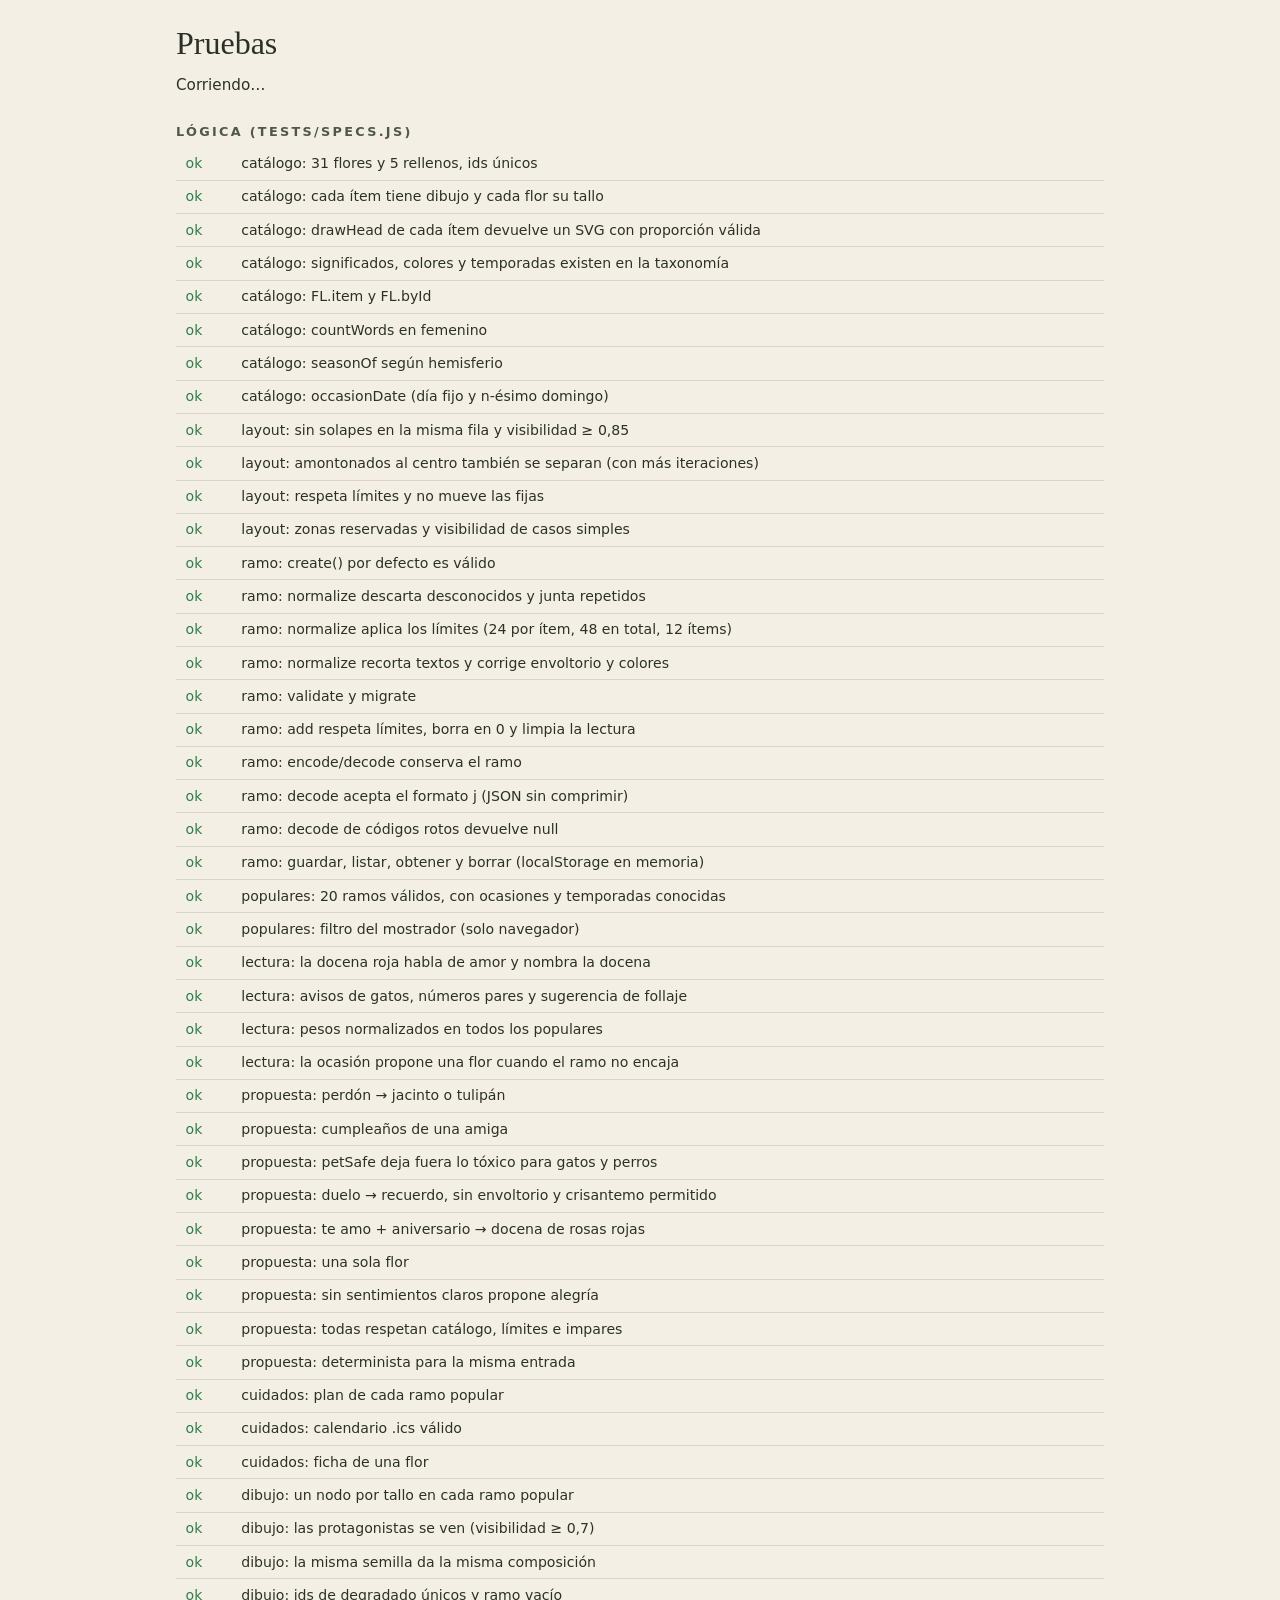
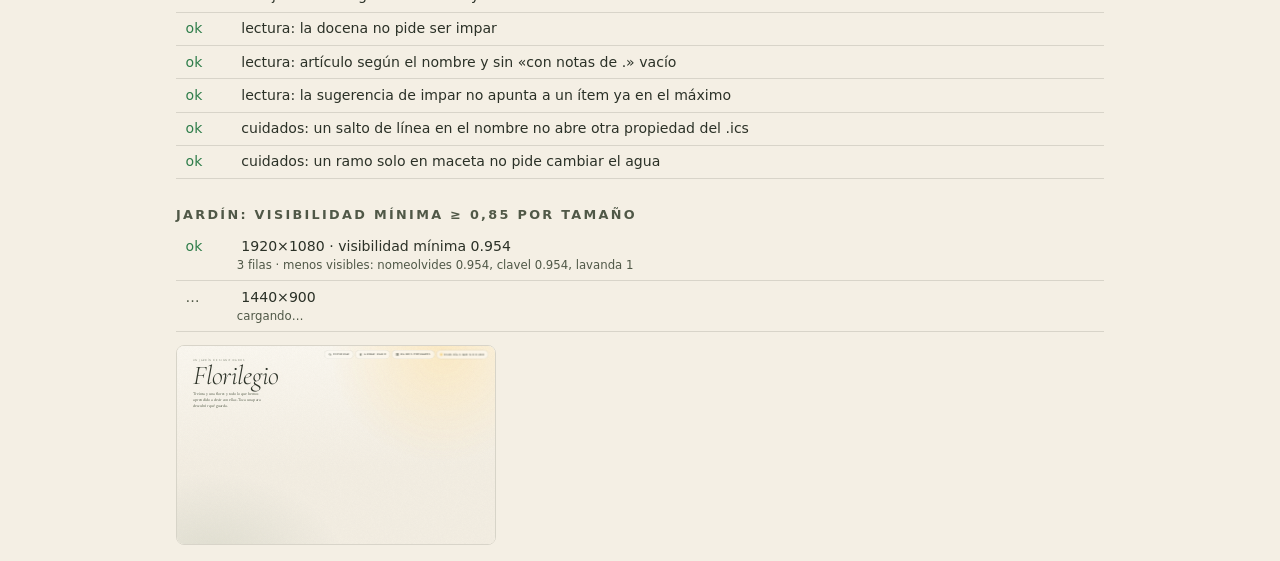
==== tests/index.html @ d5902f06 "Add custom bouquets, overlap-free garden, care guides and AI agent - Move flower data to data/*.json" ====
<!doctype html>
<html lang="es">
<head>
<meta charset="utf-8">
<meta name="viewport" content="width=device-width, initial-scale=1">
<title>Florilegio · pruebas</title>
<link rel="stylesheet" href="../css/styles.css">
<style>
  body { padding: 16px; font-family: var(--f-ui); max-width: 60rem; margin: 0 auto; }
  h1 { font-family: var(--f-display, inherit); font-weight: 500; margin: 0.2rem 0 0.4rem; }
  h2 { font-size: 0.8rem; letter-spacing: 0.18em; text-transform: uppercase; color: var(--ink-2); margin: 1.6rem 0 0.4rem; }
  .sum { margin: 0; font-size: 0.95rem; }
  .sum.ok { color: #2f7d4a; } .sum.fail { color: #c0392b; }
  ol { list-style: none; padding: 0; margin: 0; font-size: 0.88rem; }
  li { padding: 0.35rem 0.6rem; border-bottom: 1px solid var(--line); overflow-wrap: anywhere; }
  li b { display: inline-block; min-width: 3.2rem; font-weight: 500; }
  li.ok b { color: #2f7d4a; } li.fail b { color: #c0392b; } li.skip b, li.run b { color: var(--ink-2); }
  li.fail { background: rgba(192, 57, 43, 0.07); }
  li small { display: block; margin-left: 3.2rem; color: var(--ink-2); white-space: pre-wrap; }
  #stage { margin-top: 0.8rem; overflow: hidden; border: 1px solid var(--line); border-radius: 8px; }
  #stage:empty { display: none; }
  #stage iframe { border: 0; transform-origin: 0 0; background: var(--paper); }
</style>
</head>
<body>
<h1>Pruebas</h1>
<p class="sum" id="sum">Corriendo…</p>

<h2>Lógica (tests/specs.js)</h2>
<ol id="specs"></ol>

<h2>Jardín: visibilidad mínima ≥ 0,85 por tamaño</h2>
<ol id="garden"></ol>
<div id="stage"></div>

<script src="../js/core.js"></script>
<script src="../js/gen/data.js"></script>
<script src="../js/catalog.js"></script>
<script src="../js/art-a.js"></script>
<script src="../js/art-b.js"></script>
<script src="../js/art-c.js"></script>
<script src="../js/art-stems.js"></script>
<script src="../js/layout.js"></script>
<script src="../js/bouquet-model.js"></script>
<script src="../js/bouquet-art.js"></script>
<script src="../js/meaning.js"></script>
<script src="../js/care.js"></script>
<!-- Solo para la prueba del filtro del mostrador (en Node se omite); no toca el DOM al cargar. -->
<script src="../js/showcase.js"></script>
<script src="specs.js"></script>
<script>
(function () {
  'use strict';
  const $ = (id) => document.getElementById(id);
  const esc = (s) => String(s).replace(/[&<>"']/g, (c) => ({ '&': '&amp;', '<': '&lt;', '>': '&gt;', '"': '&quot;', "'": '&#39;' })[c]);
  const LABEL = { ok: 'ok', fail: 'FAIL', skip: 'skip', run: '…' };
  const row = (list, status, name, note) => {
    const li = document.createElement('li');
    li.className = status;
    li.innerHTML = '<b>' + LABEL[status] + '</b> ' + esc(name) + (note ? '<small>' + esc(note) + '</small>' : '');
    list.appendChild(li);
    return li;
  };
  const wait = (ms) => new Promise((res) => setTimeout(res, ms));
  const SIZES = [[1920, 1080], [1440, 900], [1280, 720], [1024, 768], [768, 1024], [375, 812]];

  // Carga el sitio en un iframe del mismo origen con ese tamaño y lee el informe del jardín.
  async function gardenAt(w, h) {
    const stage = $('stage'), k = Math.min(1, 320 / w);
    stage.style.width = Math.round(w * k) + 'px';
    stage.style.height = Math.round(h * k) + 'px';
    const fr = document.createElement('iframe');
    fr.width = w; fr.height = h;
    fr.style.transform = 'scale(' + k + ')';
    fr.title = 'Jardín a ' + w + '×' + h;
    const loaded = new Promise((res) => fr.addEventListener('load', res, { once: true }));
    fr.src = '../index.html';
    stage.appendChild(fr);
    try {
      await Promise.race([loaded, wait(15000)]);
      let rep = null;
      for (let t = 0; t < 150 && !rep; t++) {
        try { rep = fr.contentWindow.FL && fr.contentWindow.FL.garden && fr.contentWindow.FL.garden.report; } catch (e) { throw new Error('sin acceso al iframe (¿abierto desde file://? usa tools/serve.py)'); }
        if (!rep) await wait(100);
      }
      if (!rep) throw new Error('el jardín no publicó FL.garden.report');
      await wait(600); // por si un cambio de tamaño rehace el jardín
      rep = fr.contentWindow.FL.garden.report;
      return { minVis: rep.minVis, bands: rep.bands, tall: rep.tall, worst: rep.vis.slice().sort((a, b) => a.v - b.v).slice(0, 3) };
    } finally {
      fr.remove();
    }
  }

  (async () => {
    const specs = $('specs');
    const out = await window.FLTest.run((r) => row(specs, r.status, r.name, r.status === 'ok' ? '' : r.message));
    let gOk = 0, gFail = 0;
    const garden = $('garden');
    for (const [w, h] of SIZES) {
      const name = w + '×' + h;
      const li = row(garden, 'run', name, 'cargando…');
      try {
        const g = await gardenAt(w, h);
        const pass = g.minVis >= 0.85;
        pass ? gOk++ : gFail++;
        li.remove();
        row(garden, pass ? 'ok' : 'fail', name + ' · visibilidad mínima ' + g.minVis.toFixed(3),
          g.bands + ' filas' + (g.tall ? ' · modo alto' : '') + ' · menos visibles: ' + g.worst.map((x) => x.id + ' ' + x.v).join(', '));
      } catch (e) {
        gFail++;
        li.remove();
        row(garden, 'fail', name, e.message);
      }
    }
    const failed = out.failed + gFail;
    const sum = $('sum');
    sum.className = 'sum ' + (failed ? 'fail' : 'ok');
    sum.textContent = (out.passed + gOk) + ' ok, ' + failed + ' fallidas, ' + out.skipped + ' omitidas' +
      ' (lógica: ' + out.passed + '/' + (out.passed + out.failed) + ' · jardín: ' + gOk + '/' + SIZES.length + ')';
    document.title = (failed ? '✗ ' : '✓ ') + 'Florilegio · pruebas';
    window.FLTestDone = { specs: out, garden: { passed: gOk, failed: gFail } };
  })();
})();
</script>
</body>
</html>
---- css/styles.css ----
/* Florilegio — estilos */

:root {
  --paper: #f4efe4;
  --paper-2: #fbf8f1;
  --ink: #2b3127;
  --ink-2: #505847;
  --ink-3: #7f8573;
  --sage: #7f9474;
  --moss: #4d6647;
  --line: rgba(43, 49, 39, 0.14);
  --sun: rgba(255, 226, 164, 0.62);
  --mist: rgba(244, 239, 228, 0.32);
  --grass: #8fa27f;
  --ground: rgba(127, 148, 116, 0.24);
  --ground-2: rgba(77, 102, 71, 0.12);
  --card: rgba(251, 248, 241, 0.9);
  --card-line: rgba(43, 49, 39, 0.1);
  --scrim: rgba(244, 239, 228, 0.62);
  --pill: rgba(251, 248, 241, 0.72);
  --dusk: rgba(30, 36, 62, 0.86);
  --days-a: #fff7df;
  --days-b: #f1d9a0;
  --days-ink: #4a3a1c;
  --days-ink-2: #86704a;
  --hue: #a3182b;
  --lit-o: 0.4;
  --f-display: "Cormorant", "Cormorant Garamond", "Iowan Old Style", "Palatino Linotype", Georgia, serif;
  --f-body: "Newsreader", "Iowan Old Style", "Palatino Linotype", Georgia, serif;
  --f-ui: "Jost", "Avenir Next", "Segoe UI", system-ui, sans-serif;
  --ease-bloom: cubic-bezier(0.22, 0.75, 0.25, 1);
  color-scheme: light;
}

@media (prefers-color-scheme: dark) {
  :root:not([data-theme="light"]) {
    --paper: #10160f;
    --paper-2: #172017;
    --ink: #ece7d8;
    --ink-2: #c3c4b2;
    --ink-3: #8f9582;
    --sage: #93ab88;
    --moss: #b9cdab;
    --line: rgba(236, 231, 216, 0.14);
    --sun: rgba(176, 196, 230, 0.16);
    --mist: rgba(16, 22, 15, 0.55);
    --grass: #41573a;
    --ground: rgba(110, 140, 100, 0.16);
    --ground-2: rgba(60, 84, 55, 0.3);
    --card: rgba(23, 32, 23, 0.9);
    --card-line: rgba(236, 231, 216, 0.1);
    --scrim: rgba(12, 17, 12, 0.62);
    --pill: rgba(23, 32, 23, 0.72);
    --dusk: rgba(10, 12, 28, 0.88);
    --days-a: #3a2d14;
    --days-b: #140f07;
    --days-ink: #f6e8c4;
    --days-ink-2: #cdb582;
    --lit-o: 0;
    color-scheme: dark;
  }
}
:root[data-theme="dark"] {
  --paper: #10160f;
  --paper-2: #172017;
  --ink: #ece7d8;
  --ink-2: #c3c4b2;
  --ink-3: #8f9582;
  --sage: #93ab88;
  --moss: #b9cdab;
  --line: rgba(236, 231, 216, 0.14);
  --sun: rgba(176, 196, 230, 0.16);
  --mist: rgba(16, 22, 15, 0.55);
  --grass: #41573a;
  --ground: rgba(110, 140, 100, 0.16);
  --ground-2: rgba(60, 84, 55, 0.3);
  --card: rgba(23, 32, 23, 0.9);
  --card-line: rgba(236, 231, 216, 0.1);
  --scrim: rgba(12, 17, 12, 0.62);
  --pill: rgba(23, 32, 23, 0.72);
  --dusk: rgba(10, 12, 28, 0.88);
  --days-a: #3a2d14;
  --days-b: #140f07;
  --days-ink: #f6e8c4;
  --days-ink-2: #cdb582;
  --lit-o: 0;
  color-scheme: dark;
}

*, *::before, *::after { box-sizing: border-box; }
[hidden] { display: none !important; }
html { -webkit-text-size-adjust: 100%; }
body {
  margin: 0;
  background: var(--paper);
  color: var(--ink);
  font-family: var(--f-body);
  font-size: 16px;
  line-height: 1.5;
  overflow-x: hidden;
}
body.focus-open, body.days-open { overflow: hidden; }
button { font: inherit; color: inherit; }
button:focus-visible, a:focus-visible, input:focus-visible { outline: 2px solid var(--moss); outline-offset: 3px; }
.sr { position: absolute; width: 1px; height: 1px; overflow: hidden; clip: rect(0 0 0 0); white-space: nowrap; }

/* ---------- Cielo, luz y papel ---------- */
.sky {
  position: fixed; inset: 0; z-index: 0; pointer-events: none; overflow: hidden;
  background:
    radial-gradient(60vmax 40vmax at 10% 108%, var(--ground-2), transparent 70%),
    linear-gradient(180deg, var(--paper-2), var(--paper) 60%);
}
.sky::after {
  content: ""; position: absolute; width: 78vmax; height: 78vmax; right: -22vmax; top: -38vmax;
  background: radial-gradient(circle, var(--sun), transparent 64%);
  animation: sunshift 42s ease-in-out infinite alternate;
}
@keyframes sunshift {
  from { transform: translate(0, 0) scale(1); opacity: 0.9; }
  to { transform: translate(-7vmax, 5vmax) scale(1.1); opacity: 1; }
}
.ambient { position: fixed; inset: 0; z-index: 55; width: 100%; height: 100%; pointer-events: none; }
body.focus-open .ambient, body.days-open .ambient { visibility: hidden; }
.grain {
  position: fixed; inset: 0; z-index: 62; pointer-events: none; opacity: 0.07;
  background-image: url("data:image/svg+xml;utf8,<svg xmlns='http://www.w3.org/2000/svg' width='240' height='240'><filter id='n'><feTurbulence type='fractalNoise' baseFrequency='.8' numOctaves='3' stitchTiles='stitch'/><feColorMatrix values='0 0 0 0 .35 0 0 0 0 .32 0 0 0 0 .24 0 0 0 .9 0'/></filter><rect width='100%' height='100%' filter='url(%23n)'/></svg>");
}

/* ---------- Cabecera y navegación ---------- */
.brand {
  position: absolute; z-index: 60; pointer-events: none;
  top: calc(env(safe-area-inset-top, 0px) + clamp(22px, 6vh, 64px));
  left: clamp(16px, 5vw, 72px);
  max-width: min(32rem, calc(100% - 32px));
}
.brand-eyebrow {
  margin: 0 0 0.7rem; font-family: var(--f-ui); font-size: 0.72rem; letter-spacing: 0.28em;
  text-transform: uppercase; color: var(--ink-3);
}
.brand-title {
  margin: 0; font-family: var(--f-display); font-weight: 300; font-style: italic;
  font-size: clamp(3.6rem, 8.6vw, 7.6rem); line-height: 0.84; letter-spacing: -0.015em; color: var(--ink);
  text-shadow: 0 0 30px var(--paper);
}
.brand-sub {
  margin: 1.1rem 0 0; max-width: 31ch; font-size: clamp(1rem, 1.25vw, 1.12rem); line-height: 1.5;
  color: var(--ink-2); text-wrap: pretty; text-shadow: 0 0 18px var(--paper), 0 0 6px var(--paper);
}
.topnav {
  position: fixed; z-index: 70; display: flex; gap: 0.5rem;
  top: calc(env(safe-area-inset-top, 0px) + 18px); right: clamp(16px, 3vw, 40px);
}
.navbtn {
  display: inline-flex; align-items: center; gap: 0.55rem; cursor: pointer;
  font-family: var(--f-ui); font-size: 0.74rem; letter-spacing: 0.16em; text-transform: uppercase; color: var(--ink);
  background: var(--pill); border: 1px solid var(--line); border-radius: 999px; padding: 0.64rem 1.05rem;
  -webkit-backdrop-filter: blur(12px); backdrop-filter: blur(12px);
  transition: border-color 0.3s, background-color 0.3s;
}
.navbtn:hover { border-color: var(--sage); }
.navbtn svg { width: 15px; height: 15px; fill: none; stroke: currentColor; stroke-width: 1.4; stroke-linecap: round; }
.days-dot {
  width: 8px; height: 8px; border-radius: 50%;
  background: radial-gradient(circle, #ffeab0, #e7ad2f);
  box-shadow: 0 0 10px 2px rgba(240, 190, 70, 0.55);
  animation: dotglow 3.6s ease-in-out infinite;
}
@keyframes dotglow { 50% { box-shadow: 0 0 16px 5px rgba(240, 190, 70, 0.35); } }

.iconbtn {
  display: inline-grid; place-items: center; width: 42px; height: 42px; cursor: pointer;
  background: var(--pill); border: 1px solid var(--line); border-radius: 50%; color: var(--ink);
  -webkit-backdrop-filter: blur(12px); backdrop-filter: blur(12px); transition: border-color 0.3s;
}
.iconbtn:hover { border-color: var(--sage); }
.iconbtn svg { width: 16px; height: 16px; fill: none; stroke: currentColor; stroke-width: 1.5; stroke-linecap: round; stroke-linejoin: round; }

/* ---------- Jardín ---------- */
.garden { position: relative; z-index: 1; min-height: 100vh; overflow: hidden; }
.ground { position: absolute; inset: 0; width: 100%; height: 100%; }
.bandfront { position: absolute; left: 0; right: 0; pointer-events: none; }
.bandfront svg { display: block; width: 100%; height: 100%; }
.bandfront::after {
  content: ""; position: absolute; left: 0; right: 0; bottom: -6px; height: 44px;
  background: linear-gradient(to top, var(--mist), transparent);
  -webkit-mask-image: linear-gradient(90deg, transparent, #000 12%, #000 40%, rgba(0,0,0,.4) 55%, #000 70%, #000 88%, transparent);
  mask-image: linear-gradient(90deg, transparent, #000 12%, #000 40%, rgba(0,0,0,.4) 55%, #000 70%, #000 88%, transparent);
}
.plant { position: absolute; transform-origin: 50% 100%; pointer-events: none; transition: opacity 0.9s ease, filter 0.9s ease; }
.plant.far { opacity: 0.86; }
.plant.dim { opacity: 0.2; filter: grayscale(0.6); }
.plant .sway {
  position: absolute; inset: 0; transform-origin: 50% 100%;
  animation: sway var(--dur) ease-in-out var(--sd) infinite alternate;
}
@keyframes sway { from { rotate: calc(var(--amp) * -1); } to { rotate: var(--amp); } }
.plant .stem {
  position: absolute; inset: 0; width: 100%; height: 100%; overflow: visible; transform-origin: 50% 100%;
  animation: stemgrow 1.9s cubic-bezier(0.25, 0.7, 0.25, 1) var(--gd) both;
}
@keyframes stemgrow { from { transform: scaleY(0); opacity: 0; } 25% { opacity: 1; } to { transform: none; opacity: 1; } }
.plant:not(.seen) .stem, .plant:not(.seen) .bloom { animation-play-state: paused; }
.plant .ripple { transform-box: fill-box; transform-origin: center; animation: ripple 5s ease-out infinite; animation-delay: calc(var(--i) * -1.6s); }
@keyframes ripple { from { transform: scale(0.4); opacity: 0.6; } to { transform: scale(1.5); opacity: 0; } }

.head {
  position: absolute; padding: 0; border: 0; background: none; cursor: pointer; pointer-events: auto; border-radius: 50%;
  transform-origin: var(--ax) var(--ay);
  animation: nod var(--nd) ease-in-out infinite alternate;
  transition: scale 0.9s cubic-bezier(0.2, 0.8, 0.2, 1);
  -webkit-tap-highlight-color: transparent;
}
@keyframes nod { from { rotate: -2.2deg; } to { rotate: 2.2deg; } }
.head:hover, .head:focus-visible { scale: 1.07; }
/* La flor que miras pasa al frente y se ve entera. */
.plant:has(.head:hover), .plant:has(.head:focus-visible) { z-index: 58 !important; }
.head:focus-visible { outline: none; }
.head:focus-visible .bloom::after {
  content: ""; position: absolute; inset: -6%; border-radius: 50%; border: 1.5px dashed var(--moss);
}
.head .bloom {
  position: relative; display: block; width: 100%; height: 100%; transform-origin: var(--ax) var(--ay);
  animation: bloomin 1.6s cubic-bezier(0.25, 0.8, 0.3, 1.1) calc(var(--gd) + 1.1s) both;
}
@keyframes bloomin { from { transform: scale(0.1) rotate(-40deg); opacity: 0; } to { transform: none; opacity: 1; } }
.head .turn { display: block; width: 100%; height: 100%; transform-origin: var(--ax) var(--ay); transition: opacity 0.3s; }
.plant.away .turn { opacity: 0; }
.tag {
  position: absolute; left: 50%; bottom: calc(100% + 2px); translate: -50% 6px; opacity: 0; pointer-events: none;
  white-space: nowrap; font-family: var(--f-display); font-style: italic; font-weight: 500; font-size: 1.2rem; color: var(--ink);
  text-shadow: 0 0 12px var(--paper), 0 0 5px var(--paper), 0 0 2px var(--paper);
  transition: opacity 0.5s, translate 0.5s;
}
.head:hover .tag, .head:focus-visible .tag, .plant.match .tag { opacity: 1; translate: -50% 0; }

/* ---------- Dibujo: comportamiento común ---------- */
.fh { display: block; width: 100%; height: 100%; overflow: visible; }
.fh .lit { opacity: var(--lit-o); }
.fh .pt, .fh .core, .fh .stm, .fh .lip, .fh .hf, .fh .jf, .fh .jb, .fh .mf, .fh .mfmain,
.fh .cb, .fh .hc, .fh .tilt, .fh .spk, .fh .tin, .fh .pod, .fh .aroma circle, .fh .af, .fh .ff {
  transform-origin: 0 0;
}
.fh .pt {
  transition: transform 2.4s var(--ease-bloom);
  transition-delay: calc(var(--i, 0) * 60ms + var(--rd, 0ms));
}
.fh.quick .pt, .fh.quick .core, .fh.quick .stm, .fh.quick .lip, .fh.quick .hf, .fh.quick .jf, .fh.quick .mf, .fh.quick .cb, .fh.quick .hc, .fh.quick .tin {
  transition-duration: 0.55s !important; transition-delay: 0s !important; animation: none !important;
}

/* Rosa: los anillos se abren de afuera hacia adentro */
.sp-rose .sepb { transform: scale(0.96); }
.sp-rose .r1 { transform: scale(0.93); }
.sp-rose .r2 { transform: scale(0.88) rotate(5deg); }
.sp-rose .r3 { transform: scale(0.84) rotate(-6deg); }
.sp-rose .r4 { transform: scale(0.8) rotate(7deg); }
.sp-rose .r5 { transform: scale(0.76) rotate(-4deg); }
.sp-rose .r6 { transform: scale(0.74) rotate(5deg); }
.sp-rose .r7 { transform: scale(0.72); }
.sp-rose .core { transform: scale(0.9); transition: transform 3.4s var(--ease-bloom); }
.sp-rose .r2-ring { --rd: 180ms; } .sp-rose .r3-ring { --rd: 380ms; } .sp-rose .r4-ring { --rd: 560ms; }
.sp-rose .r5-ring { --rd: 720ms; } .sp-rose .r6-ring { --rd: 860ms; } .sp-rose .r7-ring { --rd: 980ms; }
.sp-rose.open .sepb { transform: scale(1.02); }
.sp-rose.open .r1 { transform: scale(1.05) rotate(-3deg); }
.sp-rose.open .r2 { transform: scale(1.04) rotate(-2deg); }
.sp-rose.open .r3 { transform: scale(1.02) rotate(2deg); }
.sp-rose.open .r4 { transform: scale(1) rotate(-2deg); }
.sp-rose.open .r5 { transform: scale(0.97); }
.sp-rose.open .r6 { transform: scale(0.95); }
.sp-rose.open .r7 { transform: scale(0.93); }
.sp-rose.open .core { transform: scale(1) rotate(-30deg); }
.sp-rose .sepf { transform: scale(1.25) rotate(14deg); opacity: 0; transition: transform 3.2s var(--ease-bloom), opacity 2.6s ease; }
.sp-rose.closed .sepb { transform: scale(0.6); }
.sp-rose.closed .r1 { transform: scale(0.5, 0.54) rotate(14deg); }
.sp-rose.closed .r2 { transform: scale(0.48) rotate(-12deg); }
.sp-rose.closed .r3 { transform: scale(0.47) rotate(10deg); }
.sp-rose.closed .r4 { transform: scale(0.47) rotate(-8deg); }
.sp-rose.closed .r5 { transform: scale(0.48); }
.sp-rose.closed .r6 { transform: scale(0.5); }
.sp-rose.closed .r7 { transform: scale(0.54); }
.sp-rose.closed .core { transform: scale(0.7); }
.sp-rose.closed .sepf { transform: scale(0.66); opacity: 0.92; }
/* Versión lenta para «Esos días que no hubo» */
.sp-rose.slow .pt { transition-duration: 5.4s; }
.sp-rose.slow .sepb { transition-delay: 0.2s; }
.sp-rose.slow .r1-ring { --rd: 0.5s; } .sp-rose.slow .r2-ring { --rd: 1.3s; } .sp-rose.slow .r3-ring { --rd: 2.1s; }
.sp-rose.slow .r4-ring { --rd: 2.8s; } .sp-rose.slow .r5-ring { --rd: 3.4s; } .sp-rose.slow .r6-ring { --rd: 3.9s; }
.sp-rose.slow .r7-ring { --rd: 4.3s; }
.sp-rose.slow .core { transition-duration: 7s; transition-delay: 1.4s; }
.sp-rose.slow .sepf { transition-duration: 3.4s, 2.4s; }

/* Tulipán: se inclina y luego se abre */
.sp-tulip .tilt { transform-origin: 0 27px; }
.sp-tulip .pt { transition-duration: 2.2s; }
.sp-tulip.open .tilt { animation: tuliptilt 2.6s ease-in-out both; }
@keyframes tuliptilt { 0% { transform: rotate(0); } 35% { transform: rotate(-10deg); } 70% { transform: rotate(3deg); } 100% { transform: rotate(0); } }
.sp-tulip.open .tl, .sp-tulip.open .tr, .sp-tulip.open .tb { transform: rotate(var(--o)); transition-delay: 1.9s; }
.sp-tulip.open .tc { transform: scale(1, 0.84); transition-delay: 1.9s; }
.sp-tulip .tin { opacity: 0; transition: opacity 1.4s ease 2.3s; }
.sp-tulip.open .tin { opacity: 1; }

/* Girasol: los rayos se despliegan; una ola recorre las espirales del disco */
.sp-sunflower .rf, .sp-sunflower .rb { transform: scale(0.94); }
.sp-sunflower.open .rf { transform: scale(1.04); transition-delay: calc(var(--i) * 45ms); }
.sp-sunflower.open .rb { transform: scale(1.07); transition-delay: calc(var(--i) * 45ms + 300ms); }
.sp-sunflower .fl { transform-box: fill-box; transform-origin: center; }
.sp-sunflower.open .fl { animation: floret 1.6s ease-in-out both; animation-delay: calc(var(--k) * 9ms + 0.5s); }
@keyframes floret { 0%, 100% { transform: scale(1); } 40% { transform: scale(1.7); opacity: 0.7; } }

/* Peonía: las capas se despliegan desde el centro */
.sp-peony .pt { transform: scale(var(--s0, 0.9)) rotate(var(--w, 0deg)); transition-duration: 2.8s; }
.sp-peony .q0-ring { --s0: 0.95; --rd: 1.5s; } .sp-peony .q1-ring { --s0: 0.92; --rd: 1.28s; }
.sp-peony .q2-ring { --s0: 0.9; --rd: 1.06s; } .sp-peony .q3-ring { --s0: 0.87; --rd: 0.84s; }
.sp-peony .q4-ring { --s0: 0.84; --rd: 0.62s; } .sp-peony .q5-ring { --s0: 0.8; --rd: 0.42s; }
.sp-peony .q6-ring { --s0: 0.76; --rd: 0.22s; } .sp-peony .q7-ring { --s0: 0.72; --rd: 0s; }
.sp-peony.open .pt { transform: scale(1.04) rotate(0deg); }
.sp-peony .core { transition: transform 2s ease 0.2s; transform: scale(0.8); }
.sp-peony.open .core { transform: scale(1.1); }

/* Lirio: los tépalos se estiran y asoman los estambres */
.sp-lily .pt { transform: scale(0.93); }
.sp-lily .li-ring { --rd: 300ms; }
.sp-lily.open .lo { transform: scale(1.04, 1.1); }
.sp-lily.open .li { transform: scale(1.03, 1.07); }
.sp-lily .stm { transform: scale(0.78); transition: transform 2.6s var(--ease-bloom) 1.1s; }
.sp-lily.open .stm { transform: scale(1.04); }

/* Orquídea: se recoge un instante y se abre despacio */
.sp-orchid .pt { transform: scale(0.95); }
.sp-orchid.open .pt { animation: orchid 4.6s cubic-bezier(0.3, 0.6, 0.2, 1) both; }
.sp-orchid.open .op { animation-delay: 0.45s; }
@keyframes orchid { 0% { transform: scale(0.95); } 24% { transform: rotate(var(--fold)) scale(0.7); } 100% { transform: scale(1.04); } }
.sp-orchid .lip { transition: transform 3s var(--ease-bloom) 2s; }
.sp-orchid.open .lip { transform: translateY(4px) scale(1.06); }

/* Margarita: me quiere, no me quiere */
.sp-daisy .pt { transform: scale(0.95); }
.sp-daisy.open .pt { transform: scale(1.03); transition-delay: calc(var(--i) * 55ms); }
.sp-daisy .pt.plucked { animation: pluck 1.9s cubic-bezier(0.3, 0.1, 0.5, 1) forwards; }
@keyframes pluck {
  0% { transform: scale(1.03); }
  18% { transform: translate(0, -7px) scale(1.06); }
  100% { transform: translate(var(--fx), var(--fy)) rotate(var(--fr)) scale(0.9); opacity: 0; }
}

/* Lavanda: cada espiga con su propio viento */
.sp-lavender .spk { animation: spk var(--sd) ease-in-out infinite alternate; animation-delay: calc(var(--i) * -0.7s); }
@keyframes spk { from { transform: rotate(calc(var(--sa) * -1)); } to { transform: rotate(var(--sa)); } }
.sp-lavender.open .spk { --sa: 4deg; }
.sp-lavender.gust .spk { --sa: 8deg; animation-duration: 1.1s; }

/* Hortensia: el color cambia con el suelo */
.sp-hydrangea .hb { opacity: var(--b0); transition: opacity 1.8s ease; transition-delay: calc(var(--k) * 16ms); }
.sp-hydrangea.acid .hb { opacity: 1; }
.sp-hydrangea.alk .hb { opacity: 0; }
.sp-hydrangea .hf { transform: scale(0.94); transition: transform 1.6s cubic-bezier(0.3, 1.4, 0.4, 1); transition-delay: calc(var(--k) * 12ms); }
.sp-hydrangea.open .hf { transform: scale(1.04); }

/* Clavel: se esponja */
.sp-carnation .pt { transform: scale(0.9) rotate(calc(var(--w, 0deg) * 0.3)); transition-duration: 2s; transition-timing-function: cubic-bezier(0.3, 1.5, 0.4, 1); }
.sp-carnation .c0-ring { --rd: 0.55s; } .sp-carnation .c1-ring { --rd: 0.45s; } .sp-carnation .c2-ring { --rd: 0.33s; }
.sp-carnation .c3-ring { --rd: 0.22s; } .sp-carnation .c4-ring { --rd: 0.1s; }
.sp-carnation.open .pt { transform: scale(1.06) rotate(var(--w, 0deg)); }

/* Camelia: cada pétalo vuelve a su lugar exacto */
.sp-camellia .m6-ring { --rd: 0s; } .sp-camellia .m5-ring { --rd: 0.12s; } .sp-camellia .m4-ring { --rd: 0.24s; }
.sp-camellia .m3-ring { --rd: 0.36s; } .sp-camellia .m2-ring { --rd: 0.48s; } .sp-camellia .m1-ring { --rd: 0.6s; } .sp-camellia .m0-ring { --rd: 0.72s; }
.sp-camellia.open .pt { animation: camellia 3.4s cubic-bezier(0.2, 0.8, 0.2, 1) both; animation-delay: calc(var(--i) * 40ms + var(--rd, 0ms)); }
@keyframes camellia { 0% { transform: none; } 28% { transform: rotate(var(--jr)) scale(0.9); } 100% { transform: scale(1.02); } }

/* Gardenia: molinillo que se desenrolla y perfume en ondas */
.sp-gardenia .pt { transform: rotate(-6deg) scale(0.95); }
.sp-gardenia .g1-ring { --rd: 0.25s; } .sp-gardenia .g2-ring { --rd: 0.5s; } .sp-gardenia .g3-ring { --rd: 0.75s; }
.sp-gardenia.open .pt { animation: gardenia 3s cubic-bezier(0.25, 0.7, 0.2, 1) both; animation-delay: calc(var(--i) * 70ms + var(--rd, 0ms)); }
@keyframes gardenia { 0% { transform: rotate(-6deg) scale(0.95); } 30% { transform: rotate(-30deg) scale(0.78); } 100% { transform: rotate(0) scale(1.03); } }
.sp-gardenia .aroma circle { opacity: 0; }
.sp-gardenia.open .aroma circle { animation: aroma 4.5s ease-out infinite; animation-delay: calc(var(--i) * 1.5s + 1.2s); }
@keyframes aroma { 0% { transform: scale(0.7); opacity: 0; } 25% { opacity: 0.55; } 100% { transform: scale(1.5); opacity: 0; } }

/* Jazmín: al anochecer se abre flor por flor */
.sp-jasmine .jf { transform: scale(0.8) rotate(-14deg); transition: transform 2.2s cubic-bezier(0.3, 1.2, 0.4, 1); transition-delay: calc(var(--i) * 450ms + 0.3s); }
.sp-jasmine.open .jf { transform: none; }
.sp-jasmine .jb { transition: transform 2s ease; transition-delay: calc(var(--i) * 300ms + 2.8s); }
.sp-jasmine.open .jb { transform: scale(1.1) rotate(4deg); }

/* Dalia: anillos que giran hasta alinearse, del centro hacia afuera */
.sp-dahlia .pt { transform: rotate(var(--rr, 0deg)) scale(0.94); transition-duration: 2.6s; }
.sp-dahlia .dh0-ring { --rd: 1.2s; } .sp-dahlia .dh1-ring { --rd: 1.05s; } .sp-dahlia .dh2-ring { --rd: 0.9s; }
.sp-dahlia .dh3-ring { --rd: 0.75s; } .sp-dahlia .dh4-ring { --rd: 0.6s; } .sp-dahlia .dh5-ring { --rd: 0.45s; }
.sp-dahlia .dh6-ring { --rd: 0.3s; } .sp-dahlia .dh7-ring { --rd: 0.15s; }
.sp-dahlia .pt { transition-delay: calc(var(--i) * 20ms + var(--rd, 0ms)); }
.sp-dahlia.open .pt { transform: rotate(0deg) scale(1.02); }

/* Crisantemo: estallido lento */
.sp-chrysanthemum .pt { transform: scale(1, 0.92); }
.sp-chrysanthemum .ch4-ring { --rd: 0.1s; } .sp-chrysanthemum .ch3-ring { --rd: 0.2s; } .sp-chrysanthemum .ch2-ring { --rd: 0.3s; }
.sp-chrysanthemum .ch1-ring { --rd: 0.4s; } .sp-chrysanthemum .ch0-ring { --rd: 0.5s; }
.sp-chrysanthemum.open .pt { animation: chrys 2.8s cubic-bezier(0.16, 0.9, 0.3, 1) both; animation-delay: calc(var(--i) * 22ms + var(--rd, 0ms)); }
@keyframes chrys { 0% { transform: scale(1, 0.92); } 30% { transform: scale(0.9, 0.35); } 100% { transform: scale(1, 1.05); } }

/* Cerezo */
.sp-cherry .cb { transform: scale(0.9) rotate(-8deg); transition: transform 2s cubic-bezier(0.3, 1.3, 0.4, 1); transition-delay: calc(var(--i) * 180ms); }
.sp-cherry.open .cb { transform: scale(1.06) rotate(0); }

/* Nomeolvides: las flores aparecen una a una a lo largo de la espiral */
.sp-forgetmenot .mf { transform: scale(var(--v, 0)); transition: transform 1.2s cubic-bezier(0.3, 1.5, 0.4, 1); transition-delay: calc(var(--i) * 170ms + 0.3s); }
.sp-forgetmenot.open .mf { transform: scale(1); }
.sp-forgetmenot .mfmain { transition: transform 1.6s cubic-bezier(0.3, 1.4, 0.4, 1); transform: scale(0.94); }
.sp-forgetmenot.open .mfmain { transform: scale(1.05); }

/* Loto: emerge del agua y se abre */
.sp-lotus .pt { transition-duration: 3s; transition-delay: 1.7s; }
.sp-lotus .lb { transition-delay: 2s; }
.sp-lotus.open .pt { transform: rotate(var(--o)); }
.sp-lotus .pod { transform: scale(0.9); transition: transform 2s ease 2.4s; }
.sp-lotus.open .pod { transform: scale(1.06); }

/* Diente de león */
.sp-dandelion .seed { transition: opacity 0.25s ease; }
.sp-dandelion .seed.gone { opacity: 0 !important; }

/* Amapola: se desarruga */
.sp-poppy .crease { opacity: 0.4; transition: opacity 3s ease 1s; }
.sp-poppy.open .crease { opacity: 0.1; }
.sp-poppy.open .pt { animation: poppy 3.6s cubic-bezier(0.25, 0.7, 0.25, 1) both; }
.sp-poppy.open .pi { animation-delay: 0.25s; }
@keyframes poppy {
  0% { transform: none; }
  22% { transform: scale(0.6, 0.55) skewX(10deg) rotate(10deg); }
  60% { transform: scale(0.95, 0.92) skewX(-2deg); }
  100% { transform: scale(1.03); }
}
.sp-poppy .core { transition: transform 2s ease 0.6s; }
.sp-poppy.open .core { transform: scale(1.06); }

/* Iris: los sépalos caen y los pétalos se alzan */
.sp-iris .pt { transform: scale(0.95); }
.sp-iris.open .fall { transform: rotate(var(--o)) scale(1.04, 1.1); transition-delay: 0.2s; }
.sp-iris.open .std { transform: rotate(var(--o)) scale(1.02, 1.08); transition-delay: 0.8s; }

/* Jacinto: de abajo hacia arriba */
.sp-hyacinth .hc { transform: scale(var(--s0)); transition: transform 1.4s cubic-bezier(0.3, 1.4, 0.4, 1); transition-delay: calc(var(--row) * 160ms + 0.2s); }
.sp-hyacinth.open .hc { transform: scale(1.06); }

/* Gerbera: los rayos se estiran como quien despierta */
.sp-gerbera .gb, .sp-gerbera .gf { transform: scale(0.9); }
.sp-gerbera .gt { transform: scale(0.7); }
.sp-gerbera.open .gf { transform: scale(1.04); transition-delay: calc(var(--i) * 35ms); }
.sp-gerbera.open .gb { transform: scale(1.06); transition-delay: calc(var(--i) * 35ms + 250ms); }
.sp-gerbera.open .gt { transform: scale(1); transition-delay: 0.9s; }

/* Lisianthus: los pétalos de seda se desenrollan de afuera hacia adentro */
.sp-lisianthus .pt { transform: rotate(var(--w, 0deg)) scale(0.84); transition-duration: 2.6s; }
.sp-lisianthus .ls1-ring { --rd: 0.2s; } .sp-lisianthus .ls2-ring { --rd: 0.4s; } .sp-lisianthus .ls3-ring { --rd: 0.6s; }
.sp-lisianthus .ls4-ring { --rd: 0.8s; } .sp-lisianthus .ls5-ring { --rd: 1s; }
.sp-lisianthus.open .pt { transform: rotate(0deg) scale(1.03); }

/* Alstroemeria: las tres flores se abren una tras otra */
.sp-alstroemeria .af { transform: scale(0.78); transition: transform 1.8s cubic-bezier(0.3, 1.3, 0.4, 1); transition-delay: calc(var(--i) * 380ms + 0.2s); }
.sp-alstroemeria.open .af { transform: scale(1); }
.sp-alstroemeria .pt { transform: scale(0.9); }
.sp-alstroemeria.open .pt { transform: scale(1.03); }
.sp-alstroemeria .stm { transform: scale(0.75); transition: transform 2s var(--ease-bloom) 1s; }
.sp-alstroemeria.open .stm { transform: scale(1); }

/* Ranúnculo: las capas se aflojan desde afuera */
.sp-ranunculus .pt { transform: scale(var(--s0, 0.9)); transition-duration: 2.4s; }
.sp-ranunculus .rn0-ring { --s0: 0.96; } .sp-ranunculus .rn1-ring { --s0: 0.94; --rd: 0.12s; } .sp-ranunculus .rn2-ring { --s0: 0.92; --rd: 0.26s; }
.sp-ranunculus .rn3-ring { --s0: 0.89; --rd: 0.4s; } .sp-ranunculus .rn4-ring { --s0: 0.86; --rd: 0.55s; } .sp-ranunculus .rn5-ring { --s0: 0.82; --rd: 0.7s; }
.sp-ranunculus .rn6-ring { --s0: 0.78; --rd: 0.85s; } .sp-ranunculus .rn7-ring { --s0: 0.74; --rd: 1s; } .sp-ranunculus .rn8-ring { --s0: 0.7; --rd: 1.15s; }
.sp-ranunculus.open .pt { transform: scale(1.03); }

/* Fresia: de la base a la punta */
.sp-freesia .ff { transform: scale(var(--s0)); transition: transform 1.4s cubic-bezier(0.3, 1.4, 0.4, 1); transition-delay: calc(var(--i) * 240ms + 0.2s); }
.sp-freesia.open .ff { transform: scale(1); }

/* Anémona: se recoge como al anochecer y se abre con la luz */
.sp-anemone .pt { transform: scale(0.74, 0.8); transition-duration: 2.2s; }
.sp-anemone .an1-ring { --rd: 0.25s; }
.sp-anemone.open .pt { transform: scale(1.03); }
.sp-anemone .core { transform: scale(0.85); transition: transform 2s ease 0.6s; }
.sp-anemone.open .core { transform: scale(1); }

/* ---------- Primer plano ---------- */
.focus { position: fixed; inset: 0; z-index: 80; }
.focus-backdrop {
  position: absolute; inset: 0; opacity: 0; transition: opacity 0.9s ease, background-color 1.2s ease;
  background: radial-gradient(60vmax 50vmax at var(--lx, 34%) var(--ly, 48%), color-mix(in srgb, var(--hue) 24%, transparent), transparent 70%), var(--scrim);
  -webkit-backdrop-filter: blur(9px) saturate(0.85); backdrop-filter: blur(9px) saturate(0.85);
}
.focus.dusk .focus-backdrop {
  background: radial-gradient(60vmax 50vmax at 34% 48%, rgba(238, 230, 210, 0.16), transparent 70%), var(--dusk);
}
.focus.dusk .stage-hint { color: #e8e4f4; }
.focus.on .focus-backdrop { opacity: 1; }
.fx { position: absolute; inset: 0; width: 100%; height: 100%; pointer-events: none; z-index: 2; }
.focus-scroll { position: absolute; inset: 0; display: grid; grid-template-columns: minmax(0, 1.2fr) minmax(0, 1fr); align-items: center; }
.stage { position: relative; height: 100%; display: grid; place-items: center; align-content: center; gap: 1.2rem; }
.stage-slot { position: relative; cursor: pointer; -webkit-tap-highlight-color: transparent; }
.slot-in { position: absolute; inset: 0; transition: transform 1s cubic-bezier(0.22, 0.8, 0.2, 1), opacity 0.45s ease; }
.slot-in.leaving { opacity: 0; transform: scale(0.9); }
.slot-in.entering { opacity: 0; transform: scale(1.06); transition: none; }
.slot-turn { width: 100%; height: 100%; }
.stage-slot.pond .slot-in { clip-path: inset(-80% -80% 7.5% -80%); }
.stage-slot.pond .slot-turn { transform: translateY(40%); transition: transform 2.6s cubic-bezier(0.3, 0.7, 0.2, 1) 0.2s; }
.stage-slot.pond .slot-turn:has(.fh.open) { transform: none; }
.stage-slot.pond .fh.quick { transition: none; }
.water { position: absolute; left: -12%; width: 124%; top: 92.5%; translate: 0 -50%; overflow: visible; pointer-events: none; }
.water .w0 { fill: rgba(170, 205, 205, 0.45); stroke: rgba(255, 255, 255, 0.6); stroke-width: 0.6; }
.water .w1, .water .w2 { fill: none; stroke: rgba(255, 255, 255, 0.8); stroke-width: 0.5; transform-box: fill-box; transform-origin: center; animation: ripple 4.6s ease-out infinite; }
.water .w2 { animation-delay: -2.3s; }
.stage-hint {
  margin: 0; min-height: 1.5em; padding-inline: 16px; text-align: center;
  font-family: var(--f-display); font-style: italic; font-size: 1.2rem; color: var(--ink-2);
  opacity: 0; transition: opacity 0.8s ease 1.2s, color 0.6s;
}
.focus.on .stage-hint { opacity: 1; }
.stage-hint.whisper { color: var(--ink); transition-delay: 0s; }
.focus-controls {
  position: absolute; z-index: 4; display: flex; gap: 0.45rem;
  top: calc(env(safe-area-inset-top, 0px) + 16px); right: clamp(16px, 2.5vw, 32px);
  opacity: 0; transition: opacity 0.6s ease 0.4s;
}
.focus.on .focus-controls { opacity: 1; }

/* Ficha */
.card {
  position: relative; z-index: 3; align-self: center;
  max-height: calc(100vh - 128px); max-height: calc(100dvh - 128px); overflow-y: auto; overscroll-behavior: contain;
  margin: 64px clamp(16px, 4vw, 64px) 64px 0; padding: clamp(22px, 2.6vw, 36px);
  background: var(--card); border: 1px solid var(--card-line); border-radius: 3px 26px 3px 26px;
  box-shadow: 0 30px 80px -44px rgba(40, 40, 20, 0.45);
  -webkit-backdrop-filter: blur(14px); backdrop-filter: blur(14px);
  opacity: 0; translate: 26px 0; transition: opacity 0.8s ease 0.35s, translate 1s cubic-bezier(0.2, 0.8, 0.2, 1) 0.35s;
  scrollbar-width: thin; scrollbar-color: var(--line) transparent;
}
.focus.on .card { opacity: 1; translate: 0 0; }
.card.fading { opacity: 0 !important; transition: opacity 0.35s ease 0s !important; }
.card-head { padding-bottom: 1.1rem; border-bottom: 1px solid var(--card-line); }
.eyebrow, .label, .mini {
  margin: 0; font-family: var(--f-ui); font-size: 0.68rem; letter-spacing: 0.22em; text-transform: uppercase; color: var(--ink-3);
}
.label { color: color-mix(in srgb, var(--hue) 55%, var(--ink-2)); margin-bottom: 0.8rem; }
.card h2 {
  margin: 0.35rem 0 0.1rem; font-family: var(--f-display); font-weight: 500; font-size: clamp(2.4rem, 3.4vw, 3.2rem);
  line-height: 1; letter-spacing: -0.01em; text-wrap: balance;
}
.sci { margin: 0; font-size: 0.98rem; color: var(--ink-2); }
.card-tabs { display: flex; flex-wrap: wrap; gap: 0.2rem 1rem; margin-top: 1rem; }
.card-tabs button {
  background: none; border: 0; padding: 0.2rem 0; cursor: pointer; color: var(--ink-2);
  font-family: var(--f-ui); font-size: 0.72rem; letter-spacing: 0.16em; text-transform: uppercase;
  border-bottom: 1px solid transparent; transition: border-color 0.3s, color 0.3s;
}
.card-tabs button:hover { color: var(--ink); border-color: var(--hue); }
.card section { padding-block: 1.3rem; border-bottom: 1px solid var(--card-line); scroll-margin-top: 12px; }
.c-poe blockquote {
  margin: 0; font-family: var(--f-display); font-style: italic; font-weight: 400;
  font-size: clamp(1.4rem, 1.9vw, 1.62rem); line-height: 1.3; color: var(--ink); text-wrap: pretty;
}
.c-cul p:not(.label):not(.mini), .c-sci dd, .curio p:not(.mini), .gift p:not(.mini) { font-size: 1rem; line-height: 1.62; color: var(--ink); text-wrap: pretty; }
.c-cul > p:not(.label) { margin: 0 0 0.85rem; }
.c-cul .note {
  font-style: italic; color: var(--ink-2); padding-left: 0.9rem; border-left: 1px solid color-mix(in srgb, var(--hue) 45%, transparent);
}
.gift, .curio { margin-top: 0.4rem; padding: 0.9rem 1rem; border-radius: 14px; }
.gift { background: color-mix(in srgb, var(--hue) 9%, transparent); }
.curio { margin-top: 0.6rem; background: color-mix(in srgb, var(--sage) 12%, transparent); }
.gift p:not(.mini), .curio p:not(.mini) { margin: 0.35rem 0 0; }
.c-sci dl { margin: 0; display: grid; gap: 0.75rem; }
.c-sci dl div { display: grid; grid-template-columns: 8.5rem 1fr; gap: 0.8rem; align-items: baseline; }
.c-sci dt { font-family: var(--f-ui); font-size: 0.68rem; letter-spacing: 0.14em; text-transform: uppercase; color: var(--ink-3); }
.c-sci dd { margin: 0; }
.card-foot { padding-top: 1.2rem; display: grid; gap: 0.7rem; }

/* Chips */
.chips { display: flex; flex-wrap: wrap; gap: 0.4rem; }
.chip {
  display: inline-flex; align-items: center; gap: 0.45rem; cursor: pointer;
  font-family: var(--f-ui); font-size: 0.82rem; color: var(--ink-2);
  background: transparent; border: 1px solid var(--line); border-radius: 999px; padding: 0.4rem 0.85rem;
  transition: border-color 0.25s, color 0.25s, background-color 0.25s;
}
.chip:hover { border-color: var(--sage); color: var(--ink); }
.chip[aria-pressed="true"] { background: var(--ink); color: var(--paper); border-color: var(--ink); }
.chip--color i { width: 10px; height: 10px; border-radius: 50%; background: var(--c); box-shadow: inset 0 0 0 1px rgba(0, 0, 0, 0.18); }

/* ---------- Explorador ---------- */
.ex-scrim { position: fixed; inset: 0; z-index: 74; background: var(--scrim); opacity: 0; transition: opacity 0.35s; }
.ex-scrim.on { opacity: 0.7; }
.explorer {
  position: fixed; z-index: 75; top: 0; right: 0; bottom: 0; width: min(390px, 100%);
  display: flex; flex-direction: column; gap: 1.2rem; overflow-y: auto; overscroll-behavior: contain;
  padding: calc(env(safe-area-inset-top, 0px) + 22px) 22px calc(env(safe-area-inset-bottom, 0px) + 22px);
  background: var(--paper-2); border-left: 1px solid var(--line);
  translate: 100% 0; transition: translate 0.45s cubic-bezier(0.2, 0.8, 0.2, 1);
}
.explorer.on { translate: 0 0; }
.ex-head { display: flex; align-items: center; justify-content: space-between; gap: 1rem; }
.ex-head h2 { margin: 0; font-family: var(--f-display); font-weight: 500; font-style: italic; font-size: 1.9rem; }
.ex-search {
  display: flex; align-items: center; gap: 0.6rem; padding: 0.7rem 0.95rem;
  border: 1px solid var(--line); border-radius: 14px; background: var(--paper);
}
.ex-search svg { width: 16px; height: 16px; flex: none; fill: none; stroke: var(--ink-3); stroke-width: 1.4; stroke-linecap: round; }
.ex-search input { flex: 1; min-width: 0; border: 0; background: transparent; color: var(--ink); font-family: var(--f-body); font-size: 1rem; }
.ex-search input:focus { outline: none; }
.ex-search:focus-within { border-color: var(--sage); }
.ex-group { display: grid; gap: 0.6rem; }
.ex-group .label { color: var(--ink-3); margin: 0; }
.ex-count { margin: 0.2rem 0 -0.4rem; font-family: var(--f-ui); font-size: 0.72rem; letter-spacing: 0.18em; text-transform: uppercase; color: var(--ink-3); }
.ex-list { list-style: none; margin: 0; padding: 0; display: grid; gap: 1px; }
.ex-list button {
  width: 100%; display: grid; grid-template-columns: 12px 1fr; column-gap: 0.8rem; align-items: center; text-align: left;
  background: none; border: 0; padding: 0.5rem 0.5rem; border-radius: 10px; cursor: pointer; color: var(--ink);
  transition: background-color 0.2s;
}
.ex-list button:hover { background: color-mix(in srgb, var(--sage) 12%, transparent); }
.ex-list i { grid-row: span 2; width: 10px; height: 10px; border-radius: 50%; background: var(--c); box-shadow: inset 0 0 0 1px rgba(0, 0, 0, 0.15); }
.ex-list .nm { font-family: var(--f-display); font-size: 1.28rem; font-weight: 500; line-height: 1.1; }
.ex-list .sc { grid-column: 2; font-size: 0.84rem; color: var(--ink-3); line-height: 1.3; }
.ex-list .empty { font-style: italic; color: var(--ink-2); padding: 0.5rem; }

.filter-pill {
  position: fixed; z-index: 65; left: 50%; translate: -50% 0; bottom: calc(env(safe-area-inset-bottom, 0px) + 18px);
  display: flex; align-items: center; gap: 0.6rem; max-width: calc(100% - 32px);
  padding: 0.45rem 0.5rem 0.45rem 1rem; border-radius: 999px; background: var(--pill); border: 1px solid var(--line);
  -webkit-backdrop-filter: blur(12px); backdrop-filter: blur(12px);
  font-family: var(--f-ui); font-size: 0.8rem; color: var(--ink-2);
}
.filter-pill span { overflow: hidden; text-overflow: ellipsis; white-space: nowrap; }
.filter-pill button { display: grid; place-items: center; width: 28px; height: 28px; flex: none; border-radius: 50%; border: 0; background: color-mix(in srgb, var(--ink) 8%, transparent); cursor: pointer; }
.filter-pill svg { width: 12px; height: 12px; fill: none; stroke: currentColor; stroke-width: 1.6; stroke-linecap: round; }

.colophon { position: relative; z-index: 2; padding: 28px clamp(16px, 5vw, 72px) calc(env(safe-area-inset-bottom, 0px) + 44px); }
.colophon p { margin: 0; max-width: 62ch; font-style: italic; font-size: 0.92rem; color: var(--ink-3); }

/* ---------- Esos días que no hubo ---------- */
.days {
  position: fixed; inset: 0; z-index: 90; overflow-y: auto; overscroll-behavior: contain;
  background: radial-gradient(85vmax 75vmax at 50% 36%, var(--days-a), var(--days-b) 78%);
  color: var(--days-ink); opacity: 0; transition: opacity 1.4s ease;
}
.days.on { opacity: 1; }
.days:focus { outline: none; }
.days-fx { position: fixed; inset: 0; width: 100%; height: 100%; pointer-events: none; }
.days-inner {
  position: relative; min-height: 100%; display: flex; flex-direction: column; align-items: center; text-align: center;
  padding: calc(env(safe-area-inset-top, 0px) + 8vh) 16px calc(env(safe-area-inset-bottom, 0px) + 120px);
}
.days-title {
  margin: 0; font-family: var(--f-ui); font-weight: 400; font-size: 0.74rem; letter-spacing: 0.34em; text-transform: uppercase;
  color: var(--days-ink-2); opacity: 0; transition: opacity 2s ease 0.7s;
}
.days.on .days-title { opacity: 1; }
.days-flower {
  position: relative; width: min(46vh, 72vw, 420px); aspect-ratio: 1; margin-top: 11vh; padding: 0; border: 0; border-radius: 50%;
  background: none; cursor: pointer; -webkit-tap-highlight-color: transparent;
  transition: width 4s cubic-bezier(0.3, 0.7, 0.2, 1), margin 4s cubic-bezier(0.3, 0.7, 0.2, 1);
}
.days-flower::before {
  content: ""; position: absolute; inset: -40%; border-radius: 50%; pointer-events: none;
  background: radial-gradient(circle, rgba(255, 212, 105, 0.55), rgba(255, 212, 105, 0) 62%);
  opacity: 0.35; transform: scale(0.55); transition: opacity 4s ease, transform 6s ease;
}
.days.bloomed .days-flower::before { opacity: 0.95; transform: scale(1); }
.days.pulse .days-flower::before { animation: pulse 2.4s ease; }
@keyframes pulse { 40% { opacity: 1; transform: scale(1.12); } }
.days-flower .fh { animation: breathe 6s ease-in-out infinite alternate; }
@keyframes breathe { from { transform: scale(0.98) rotate(-1deg); } to { transform: scale(1.02) rotate(1deg); } }
.days.bloomed .days-flower { width: min(40vh, 66vw, 360px); margin-top: 5vh; }
.days-flower:focus-visible { outline: 1.5px dashed var(--days-ink-2); outline-offset: 12px; }
.days-hint {
  margin: 2.2rem 0 0; font-family: var(--f-display); font-style: italic; font-size: 1.15rem; color: var(--days-ink-2);
  opacity: 0; transition: opacity 1.6s ease;
}
.days-hint.show { opacity: 0.85; }
.days-text { display: grid; gap: 1.15rem; max-width: 34rem; margin-top: 2.6rem; }
.days-text p {
  margin: 0; font-family: var(--f-display); font-style: italic; font-weight: 400; font-size: clamp(1.3rem, 2.1vw, 1.6rem); line-height: 1.36;
  text-wrap: balance; opacity: 0; translate: 0 10px; transition: opacity 2.2s ease, translate 2.6s ease;
}
.days-text p.aside {
  max-width: 31rem; margin-inline: auto; padding-block: 0.4rem;
  font-family: var(--f-body); font-style: normal; font-size: 0.98rem; line-height: 1.62; color: var(--days-ink-2); text-wrap: pretty;
}
.days-text p.show { opacity: 1; translate: 0 0; }
.days-final {
  margin: 3.4rem 0 0; font-style: italic; font-size: 0.92rem; letter-spacing: 0.02em; color: var(--days-ink-2);
  opacity: 0; transition: opacity 3.2s ease;
}
.days-final.show { opacity: 0.8; }
.days-back {
  position: fixed; left: 50%; translate: -50% 0; bottom: calc(env(safe-area-inset-bottom, 0px) + 20px); cursor: pointer;
  font-family: var(--f-ui); font-size: 0.72rem; letter-spacing: 0.2em; text-transform: uppercase; color: var(--days-ink-2);
  background: color-mix(in srgb, var(--days-a) 70%, transparent); border: 1px solid color-mix(in srgb, var(--days-ink-2) 35%, transparent);
  border-radius: 999px; padding: 0.62rem 1.15rem; opacity: 0; transition: opacity 1.5s ease 1.6s;
}
.days.on .days-back { opacity: 1; }

/* ---------- Pantallas medianas y pequeñas ---------- */
@media (max-width: 900px) {
  .focus-scroll { display: block; overflow-y: auto; overscroll-behavior: contain; -webkit-overflow-scrolling: touch; }
  .stage { height: auto; min-height: 58vh; padding: calc(env(safe-area-inset-top, 0px) + 70px) 0 10px; }
  .card { margin: 0 16px calc(env(safe-area-inset-bottom, 0px) + 28px); max-height: none; overflow: visible; translate: 0 26px; }
  .c-sci dl div { grid-template-columns: 1fr; gap: 0.15rem; }
}
@media (max-width: 700px) {
  .topnav { top: auto; right: auto; left: 50%; translate: -50% 0; bottom: calc(env(safe-area-inset-bottom, 0px) + 14px); gap: 0.4rem; }
  .navbtn { font-size: 0.66rem; letter-spacing: 0.1em; padding: 0.62rem 0.85rem; white-space: nowrap; }
  .filter-pill { bottom: calc(env(safe-area-inset-bottom, 0px) + 72px); }
  .explorer {
    top: auto; left: 0; width: 100%; max-height: 84vh; border-left: 0; border-top: 1px solid var(--line);
    border-radius: 22px 22px 0 0; translate: 0 100%;
  }
  .explorer.on { translate: 0 0; }
  .colophon { padding-bottom: calc(env(safe-area-inset-bottom, 0px) + 96px); }
  .tag { font-size: 1.05rem; }
}

@media (prefers-reduced-motion: reduce) {
  *, *::before, *::after {
    animation-duration: 0.01ms !important; animation-iteration-count: 1 !important;
    transition-duration: 0.01ms !important; transition-delay: 0s !important; scroll-behavior: auto !important;
  }
}
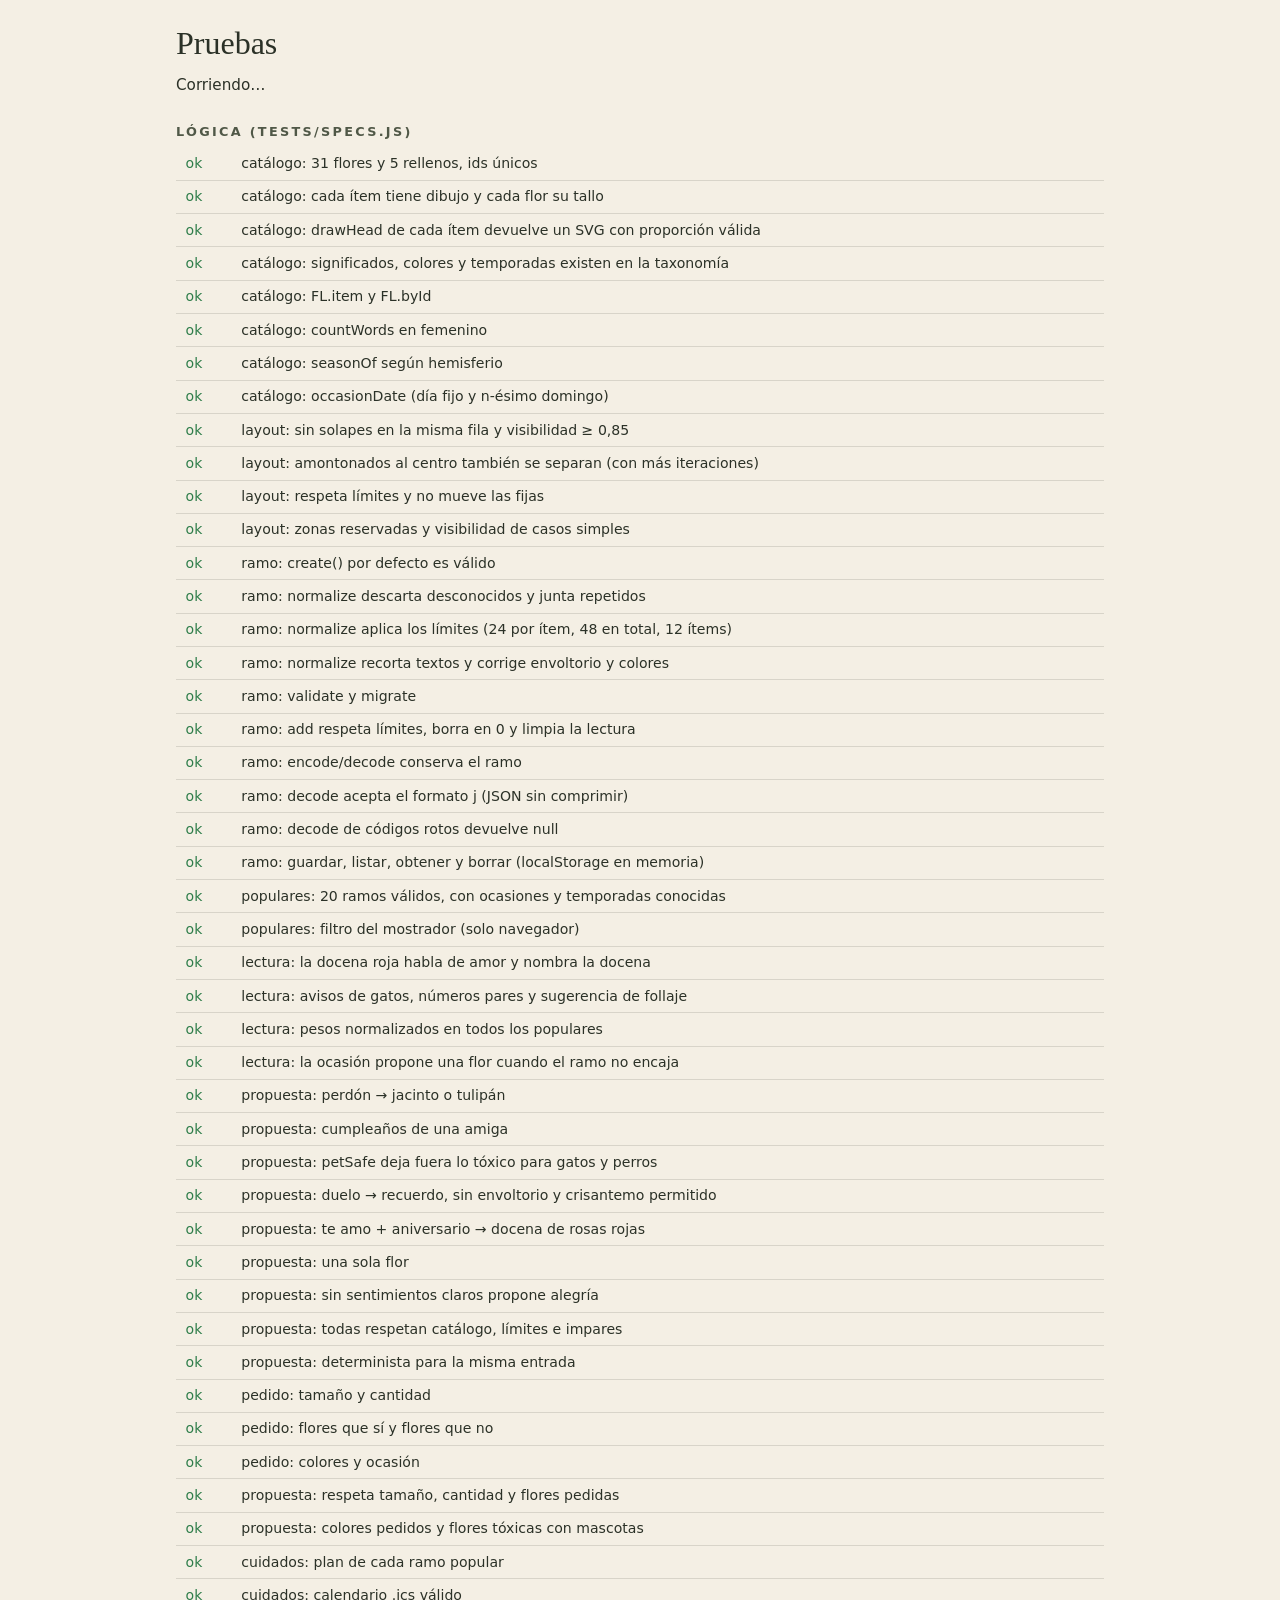
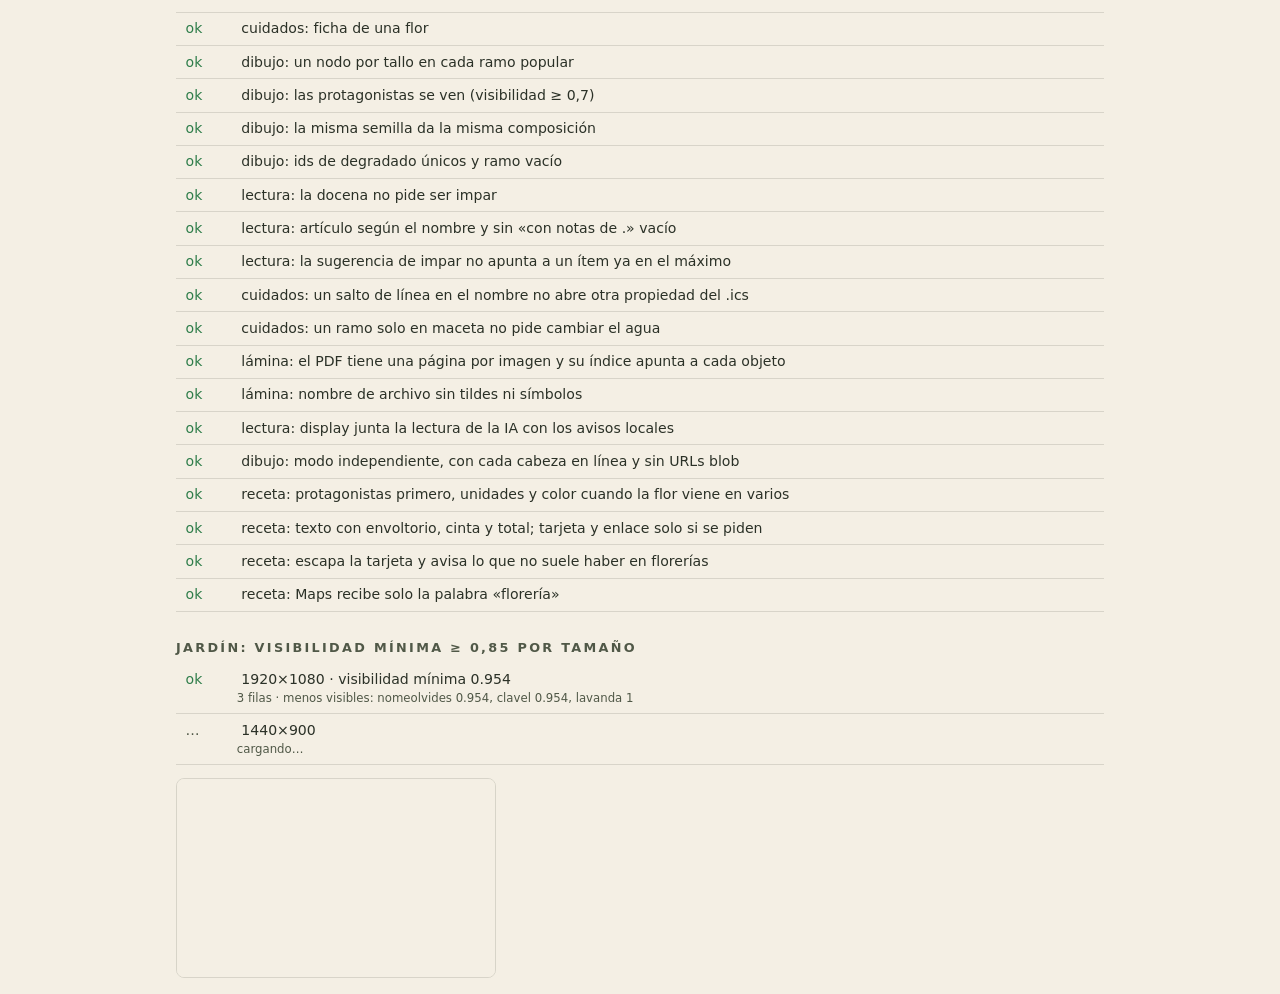
==== commit d7236531: "Add a florist recipe and PNG/PDF downloads of a bouquet The workshop and the received-bouquet view c" ====
--- a/tests/index.html
+++ b/tests/index.html
@@ -45,6 +45,8 @@
 <script src="../js/bouquet-art.js"></script>
 <script src="../js/meaning.js"></script>
 <script src="../js/care.js"></script>
+<script src="../js/recipe.js"></script>
+<script src="../js/plate.js"></script>
 <!-- Solo para la prueba del filtro del mostrador (en Node se omite); no toca el DOM al cargar. -->
 <script src="../js/showcase.js"></script>
 <script src="specs.js"></script>
--- a/css/styles.css
+++ b/css/styles.css
@@ -122,6 +122,10 @@
 }
 .ambient { position: fixed; inset: 0; z-index: 55; width: 100%; height: 100%; pointer-events: none; }
 body.focus-open .ambient, body.days-open .ambient { visibility: hidden; }
+/* Con una vista encima, el jardín se queda quieto: nada que repintar ni que volver a desenfocar debajo. */
+body:is(.focus-open, .days-open, .sheet-open) .sky::after,
+body:is(.focus-open, .days-open, .sheet-open) .days-dot::after,
+body:is(.focus-open, .days-open, .sheet-open) .garden * { animation-play-state: paused; }
 .grain {
   position: fixed; inset: 0; z-index: 62; pointer-events: none; opacity: 0.07;
   background-image: url("data:image/svg+xml;utf8,<svg xmlns='http://www.w3.org/2000/svg' width='240' height='240'><filter id='n'><feTurbulence type='fractalNoise' baseFrequency='.8' numOctaves='3' stitchTiles='stitch'/><feColorMatrix values='0 0 0 0 .35 0 0 0 0 .32 0 0 0 0 .24 0 0 0 .9 0'/></filter><rect width='100%' height='100%' filter='url(%23n)'/></svg>");
@@ -161,12 +165,17 @@
 .navbtn:hover { border-color: var(--sage); }
 .navbtn svg { width: 15px; height: 15px; fill: none; stroke: currentColor; stroke-width: 1.4; stroke-linecap: round; }
 .days-dot {
-  width: 8px; height: 8px; border-radius: 50%;
+  position: relative; width: 8px; height: 8px; border-radius: 50%;
   background: radial-gradient(circle, #ffeab0, #e7ad2f);
   box-shadow: 0 0 10px 2px rgba(240, 190, 70, 0.55);
-  animation: dotglow 3.6s ease-in-out infinite;
-}
-@keyframes dotglow { 50% { box-shadow: 0 0 16px 5px rgba(240, 190, 70, 0.35); } }
+}
+/* El halo late con transform y opacity (las anima la GPU); animar box-shadow repintaba toda la página en cada cuadro. */
+.days-dot::after {
+  content: ""; position: absolute; inset: -6px; border-radius: 50%; pointer-events: none;
+  background: radial-gradient(circle, rgba(240, 190, 70, 0.5), rgba(240, 190, 70, 0) 70%);
+  opacity: 0; animation: dotglow 3.6s ease-in-out infinite;
+}
+@keyframes dotglow { 50% { opacity: 0.8; transform: scale(1.45); } }
 
 .iconbtn {
   display: inline-grid; place-items: center; width: 42px; height: 42px; cursor: pointer;
@@ -195,12 +204,18 @@
   animation: sway var(--dur) ease-in-out var(--sd) infinite alternate;
 }
 @keyframes sway { from { rotate: calc(var(--amp) * -1); } to { rotate: var(--amp); } }
+/* Parallax al desplazar el jardín alto, a cargo del compositor (FL.garden fija --plx, el recorrido de cada planta). */
+.garden.plx .plant { animation: plx linear both; animation-timeline: scroll(root block); }
+@keyframes plx { to { translate: 0 var(--plx, 0px); } }
+/* Durante el scroll el vaivén espera: si no, cada cuadro del scroll recalcula las animaciones de todas las plantas. */
+body.scrolling .garden :is(.sway, .head, .ripple) { animation-play-state: paused; }
 .plant .stem {
   position: absolute; inset: 0; width: 100%; height: 100%; overflow: visible; transform-origin: 50% 100%;
   animation: stemgrow 1.9s cubic-bezier(0.25, 0.7, 0.25, 1) var(--gd) both;
 }
 @keyframes stemgrow { from { transform: scaleY(0); opacity: 0; } 25% { opacity: 1; } to { transform: none; opacity: 1; } }
 .plant:not(.seen) .stem, .plant:not(.seen) .bloom { animation-play-state: paused; }
+.plant.grown .stem, .plant.grown .bloom { animation: none; }
 .plant .ripple { transform-box: fill-box; transform-origin: center; animation: ripple 5s ease-out infinite; animation-delay: calc(var(--i) * -1.6s); }
 @keyframes ripple { from { transform: scale(0.4); opacity: 0.6; } to { transform: scale(1.5); opacity: 0; } }
 
@@ -212,9 +227,9 @@
   -webkit-tap-highlight-color: transparent;
 }
 @keyframes nod { from { rotate: -2.2deg; } to { rotate: 2.2deg; } }
-.head:hover, .head:focus-visible { scale: 1.07; }
+.head:focus-visible { scale: 1.07; }
 /* La flor que miras pasa al frente y se ve entera. */
-.plant:has(.head:hover), .plant:has(.head:focus-visible) { z-index: 58 !important; }
+.plant:has(.head:focus-visible) { z-index: 58 !important; }
 .head:focus-visible { outline: none; }
 .head:focus-visible .bloom::after {
   content: ""; position: absolute; inset: -6%; border-radius: 50%; border: 1.5px dashed var(--moss);
@@ -224,7 +239,9 @@
   animation: bloomin 1.6s cubic-bezier(0.25, 0.8, 0.3, 1.1) calc(var(--gd) + 1.1s) both;
 }
 @keyframes bloomin { from { transform: scale(0.1) rotate(-40deg); opacity: 0; } to { transform: none; opacity: 1; } }
-.head .turn { display: block; width: 100%; height: 100%; transform-origin: var(--ax) var(--ay); transition: opacity 0.3s; }
+.head .turn { position: relative; display: block; width: 100%; height: 100%; transform-origin: var(--ax) var(--ay); transition: opacity 0.3s; }
+/* Cabeza del jardín como imagen: su viewBox es más amplio que la caja para no recortar lo que sobresale. */
+.fhimg { position: absolute; display: block; max-width: none; pointer-events: none; -webkit-user-select: none; user-select: none; }
 .plant.away .turn { opacity: 0; }
 .tag {
   position: absolute; left: 50%; bottom: calc(100% + 2px); translate: -50% 6px; opacity: 0; pointer-events: none;
@@ -232,7 +249,13 @@
   text-shadow: 0 0 12px var(--paper), 0 0 5px var(--paper), 0 0 2px var(--paper);
   transition: opacity 0.5s, translate 0.5s;
 }
-.head:hover .tag, .head:focus-visible .tag, .plant.match .tag { opacity: 1; translate: -50% 0; }
+.head:focus-visible .tag, .plant.match .tag { opacity: 1; translate: -50% 0; }
+/* Solo con cursor: en pantallas táctiles el «hover» queda pegado y la flor tocada seguía agrandada y con su nombre al volver. */
+@media (hover: hover) {
+  .head:hover { scale: 1.07; }
+  .plant:has(.head:hover) { z-index: 58 !important; }
+  .head:hover .tag { opacity: 1; translate: -50% 0; }
+}
 
 /* ---------- Dibujo: comportamiento común ---------- */
 .fh { display: block; width: 100%; height: 100%; overflow: visible; }
@@ -487,13 +510,18 @@
 .focus-backdrop {
   position: absolute; inset: 0; opacity: 0; transition: opacity 0.9s ease, background-color 1.2s ease;
   background: radial-gradient(60vmax 50vmax at var(--lx, 34%) var(--ly, 48%), color-mix(in srgb, var(--hue) 24%, transparent), transparent 70%), var(--scrim);
-  -webkit-backdrop-filter: blur(9px) saturate(0.85); backdrop-filter: blur(9px) saturate(0.85);
 }
 .focus.dusk .focus-backdrop {
   background: radial-gradient(60vmax 50vmax at 34% 48%, rgba(238, 230, 210, 0.16), transparent 70%), var(--dusk);
 }
 .focus.dusk .stage-hint { color: #e8e4f4; }
 .focus.on .focus-backdrop { opacity: 1; }
+/* Detrás del velo, el jardín desenfocado ya pintado en un lienzo (FL.garden.impression): un backdrop-filter a pantalla
+   completa se recalcularía en cada cuadro en que la flor o sus partículas se mueven. Sobre una hoja, sí se desenfoca. */
+.focus-bg { position: absolute; inset: 0; width: 100%; height: 100%; opacity: 0; transition: opacity 0.9s ease; }
+.focus.on .focus-bg { opacity: 1; }
+.focus.over-sheet .focus-bg { display: none; }
+.focus.over-sheet .focus-backdrop { -webkit-backdrop-filter: blur(9px) saturate(0.85); backdrop-filter: blur(9px) saturate(0.85); }
 .fx { position: absolute; inset: 0; width: 100%; height: 100%; pointer-events: none; z-index: 2; }
 .focus-scroll { position: absolute; inset: 0; display: grid; grid-template-columns: minmax(0, 1.2fr) minmax(0, 1fr); align-items: center; }
 .stage { position: relative; height: 100%; display: grid; place-items: center; align-content: center; gap: 1.2rem; }
@@ -531,7 +559,6 @@
   margin: 64px clamp(16px, 4vw, 64px) 64px 0; padding: clamp(22px, 2.6vw, 36px);
   background: var(--card); border: 1px solid var(--card-line); border-radius: 3px 26px 3px 26px;
   box-shadow: 0 30px 80px -44px rgba(40, 40, 20, 0.45);
-  -webkit-backdrop-filter: blur(14px); backdrop-filter: blur(14px);
   opacity: 0; translate: 26px 0; transition: opacity 0.8s ease 0.35s, translate 1s cubic-bezier(0.2, 0.8, 0.2, 1) 0.35s;
   scrollbar-width: thin; scrollbar-color: var(--line) transparent;
 }
@@ -617,7 +644,8 @@
   transition: background-color 0.2s;
 }
 .ex-list button:hover { background: color-mix(in srgb, var(--sage) 12%, transparent); }
-.ex-list i { grid-row: span 2; width: 10px; height: 10px; border-radius: 50%; background: var(--c); box-shadow: inset 0 0 0 1px rgba(0, 0, 0, 0.15); }
+/* Solo el punto de color: el nombre científico también lleva <i> (el género en cursiva) y no debe verse como un punto. */
+.ex-list button > i { grid-row: span 2; width: 10px; height: 10px; border-radius: 50%; background: var(--c); box-shadow: inset 0 0 0 1px rgba(0, 0, 0, 0.15); }
 .ex-list .nm { font-family: var(--f-display); font-size: 1.28rem; font-weight: 500; line-height: 1.1; }
 .ex-list .sc { grid-column: 2; font-size: 0.84rem; color: var(--ink-3); line-height: 1.3; }
 .ex-list .empty { font-style: italic; color: var(--ink-2); padding: 0.5rem; }
@@ -635,6 +663,7 @@
 
 .colophon { position: relative; z-index: 2; padding: 28px clamp(16px, 5vw, 72px) calc(env(safe-area-inset-bottom, 0px) + 44px); }
 .colophon p { margin: 0; max-width: 62ch; font-style: italic; font-size: 0.92rem; color: var(--ink-3); }
+.colophon p:first-child { margin-bottom: 0.7rem; color: var(--ink-2); }
 
 /* ---------- Esos días que no hubo ---------- */
 .days {
@@ -686,11 +715,28 @@
   font-family: var(--f-body); font-style: normal; font-size: 0.98rem; line-height: 1.62; color: var(--days-ink-2); text-wrap: pretty;
 }
 .days-text p.show { opacity: 1; translate: 0 0; }
+/* La dedicatoria: Rilke y por qué la flor nunca fue lo importante. */
 .days-final {
-  margin: 3.4rem 0 0; font-style: italic; font-size: 0.92rem; letter-spacing: 0.02em; color: var(--days-ink-2);
+  max-width: 30rem; margin: 3.6rem 0 0; padding-top: 2.4rem;
+  border-top: 1px solid color-mix(in srgb, var(--days-ink-2) 30%, transparent);
   opacity: 0; transition: opacity 3.2s ease;
 }
-.days-final.show { opacity: 0.8; }
+.days-final.show { opacity: 1; }
+.days-final blockquote {
+  margin: 0; font-family: var(--f-display); font-style: italic; font-size: clamp(1.12rem, 1.7vw, 1.3rem); line-height: 1.42;
+  text-wrap: pretty;
+}
+.days-final blockquote::before { content: "«"; }
+.days-final blockquote::after { content: "»"; }
+.days-final figcaption {
+  margin-top: 0.9rem; font-family: var(--f-ui); font-size: 0.7rem; letter-spacing: 0.18em; text-transform: uppercase; color: var(--days-ink-2);
+  text-wrap: balance;
+}
+.days-final cite { font-style: normal; }
+.days-final p {
+  margin: 2rem 0 0; font-style: italic; font-size: 0.95rem; line-height: 1.6; letter-spacing: 0.02em; color: var(--days-ink-2);
+  text-wrap: balance;
+}
 .days-back {
   position: fixed; left: 50%; translate: -50% 0; bottom: calc(env(safe-area-inset-bottom, 0px) + 20px); cursor: pointer;
   font-family: var(--f-ui); font-size: 0.72rem; letter-spacing: 0.2em; text-transform: uppercase; color: var(--days-ink-2);
@@ -700,23 +746,75 @@
 .days.on .days-back { opacity: 1; }
 
 /* ---------- Pantallas medianas y pequeñas ---------- */
-@media (max-width: 900px) {
+/* Poca altura (celular en horizontal): el título no puede ocupar la primera pantalla entera,
+   y la ficha, en su columna, sube hasta casi el borde. */
+@media (max-height: 520px) and (orientation: landscape) {
+  .brand { top: calc(env(safe-area-inset-top, 0px) + 14px); max-width: min(26rem, 48%); }
+  .brand-eyebrow { margin-bottom: 0.35rem; }
+  .brand-title { font-size: clamp(2.6rem, 6vw, 3.6rem); }
+  .brand-sub { margin-top: 0.6rem; font-size: 0.95rem; }
+  .card { margin-block: 64px 12px; max-height: calc(100vh - 76px); max-height: calc(100dvh - 76px); }
+}
+/* Una columna: flor arriba y ficha debajo. En un celular en horizontal se mantienen las dos columnas. */
+@media (max-width: 900px) and (orientation: portrait), (max-width: 600px) {
   .focus-scroll { display: block; overflow-y: auto; overscroll-behavior: contain; -webkit-overflow-scrolling: touch; }
   .stage { height: auto; min-height: 58vh; padding: calc(env(safe-area-inset-top, 0px) + 70px) 0 10px; }
   .card { margin: 0 16px calc(env(safe-area-inset-bottom, 0px) + 28px); max-height: none; overflow: visible; translate: 0 26px; }
   .c-sci dl div { grid-template-columns: 1fr; gap: 0.15rem; }
+  /* La ficha pasa por debajo de los controles al desplazarse: una franja del color del fondo los separa del texto. */
+  .focus-controls {
+    left: 0; right: 0; top: 0; justify-content: flex-end; pointer-events: none;
+    padding: calc(env(safe-area-inset-top, 0px) + 12px) 16px 22px;
+    background: linear-gradient(to bottom, var(--paper) 55%, transparent);
+  }
+  .focus-controls .iconbtn { pointer-events: auto; }
+  .focus.dusk .focus-controls { background: linear-gradient(to bottom, var(--dusk) 55%, transparent); }
+  .card section { scroll-margin-top: 76px; }
+}
+/* Hasta este ancho la navegación de arriba choca con el título: se lleva abajo, como en celulares. */
+@media (max-width: 1200px) {
+  .topnav {
+    top: auto; right: auto; left: 50%; translate: -50% 0; bottom: calc(env(safe-area-inset-bottom, 0px) + 14px);
+    width: max-content; max-width: calc(100% - 16px); gap: 0.4rem;
+  }
+  .navbtn { white-space: nowrap; }
+  /* Una bruma al pie, a todo el ancho: las flores se pierden en ella en vez de chocar con los botones. */
+  .topnav::before {
+    content: ""; position: absolute; z-index: -1; left: 50%; width: 100vw; margin-left: -50vw; pointer-events: none;
+    bottom: calc(-14px - env(safe-area-inset-bottom, 0px)); height: calc(env(safe-area-inset-bottom, 0px) + 118px);
+    background: linear-gradient(to top, color-mix(in srgb, var(--paper) 92%, transparent) 30%, color-mix(in srgb, var(--paper) 0%, transparent));
+  }
+  .filter-pill { z-index: 71; bottom: calc(env(safe-area-inset-bottom, 0px) + 72px); }
+  .colophon { padding-bottom: calc(env(safe-area-inset-bottom, 0px) + 96px); }
+}
+/* Celular en horizontal: con tan poca altura, la bruma al pie se come un tercio de la pantalla. */
+@media (max-width: 1200px) and (max-height: 520px) {
+  .topnav::before { height: calc(env(safe-area-inset-bottom, 0px) + 72px); }
 }
 @media (max-width: 700px) {
-  .topnav { top: auto; right: auto; left: 50%; translate: -50% 0; bottom: calc(env(safe-area-inset-bottom, 0px) + 14px); gap: 0.4rem; }
-  .navbtn { font-size: 0.66rem; letter-spacing: 0.1em; padding: 0.62rem 0.85rem; white-space: nowrap; }
-  .filter-pill { bottom: calc(env(safe-area-inset-bottom, 0px) + 72px); }
+  .navbtn { font-size: 0.66rem; letter-spacing: 0.1em; padding: 0.62rem 0.85rem; }
   .explorer {
-    top: auto; left: 0; width: 100%; max-height: 84vh; border-left: 0; border-top: 1px solid var(--line);
+    top: auto; left: 0; width: 100%; max-height: 84vh; max-height: 84dvh; border-left: 0; border-top: 1px solid var(--line);
     border-radius: 22px 22px 0 0; translate: 0 100%;
   }
   .explorer.on { translate: 0 0; }
-  .colophon { padding-bottom: calc(env(safe-area-inset-bottom, 0px) + 96px); }
   .tag { font-size: 1.05rem; }
+}
+
+/* ---------- Pantallas táctiles: controles de al menos ~40 px y respuesta al tocar ---------- */
+@media (pointer: coarse) {
+  .chip { min-height: 40px; }
+  .navbtn { min-height: 42px; }
+  .iconbtn { width: 44px; height: 44px; }
+  .card-tabs { gap: 0 1.1rem; }
+  .card-tabs button { padding-block: 0.7rem; }
+  .filter-pill button { width: 36px; height: 36px; }
+  .chip:active, .navbtn:active, .iconbtn:active { scale: 0.96; }
+}
+/* Celular: las cuatro pestañas de la ficha en una sola línea, repartidas a lo ancho (antes «Cuidados» caía sola abajo). */
+@media (max-width: 600px) {
+  .card-tabs { justify-content: space-between; gap: 0 0.5rem; }
+  .card-tabs button { min-height: 44px; font-size: 0.68rem; letter-spacing: 0.1em; }
 }
 
 @media (prefers-reduced-motion: reduce) {
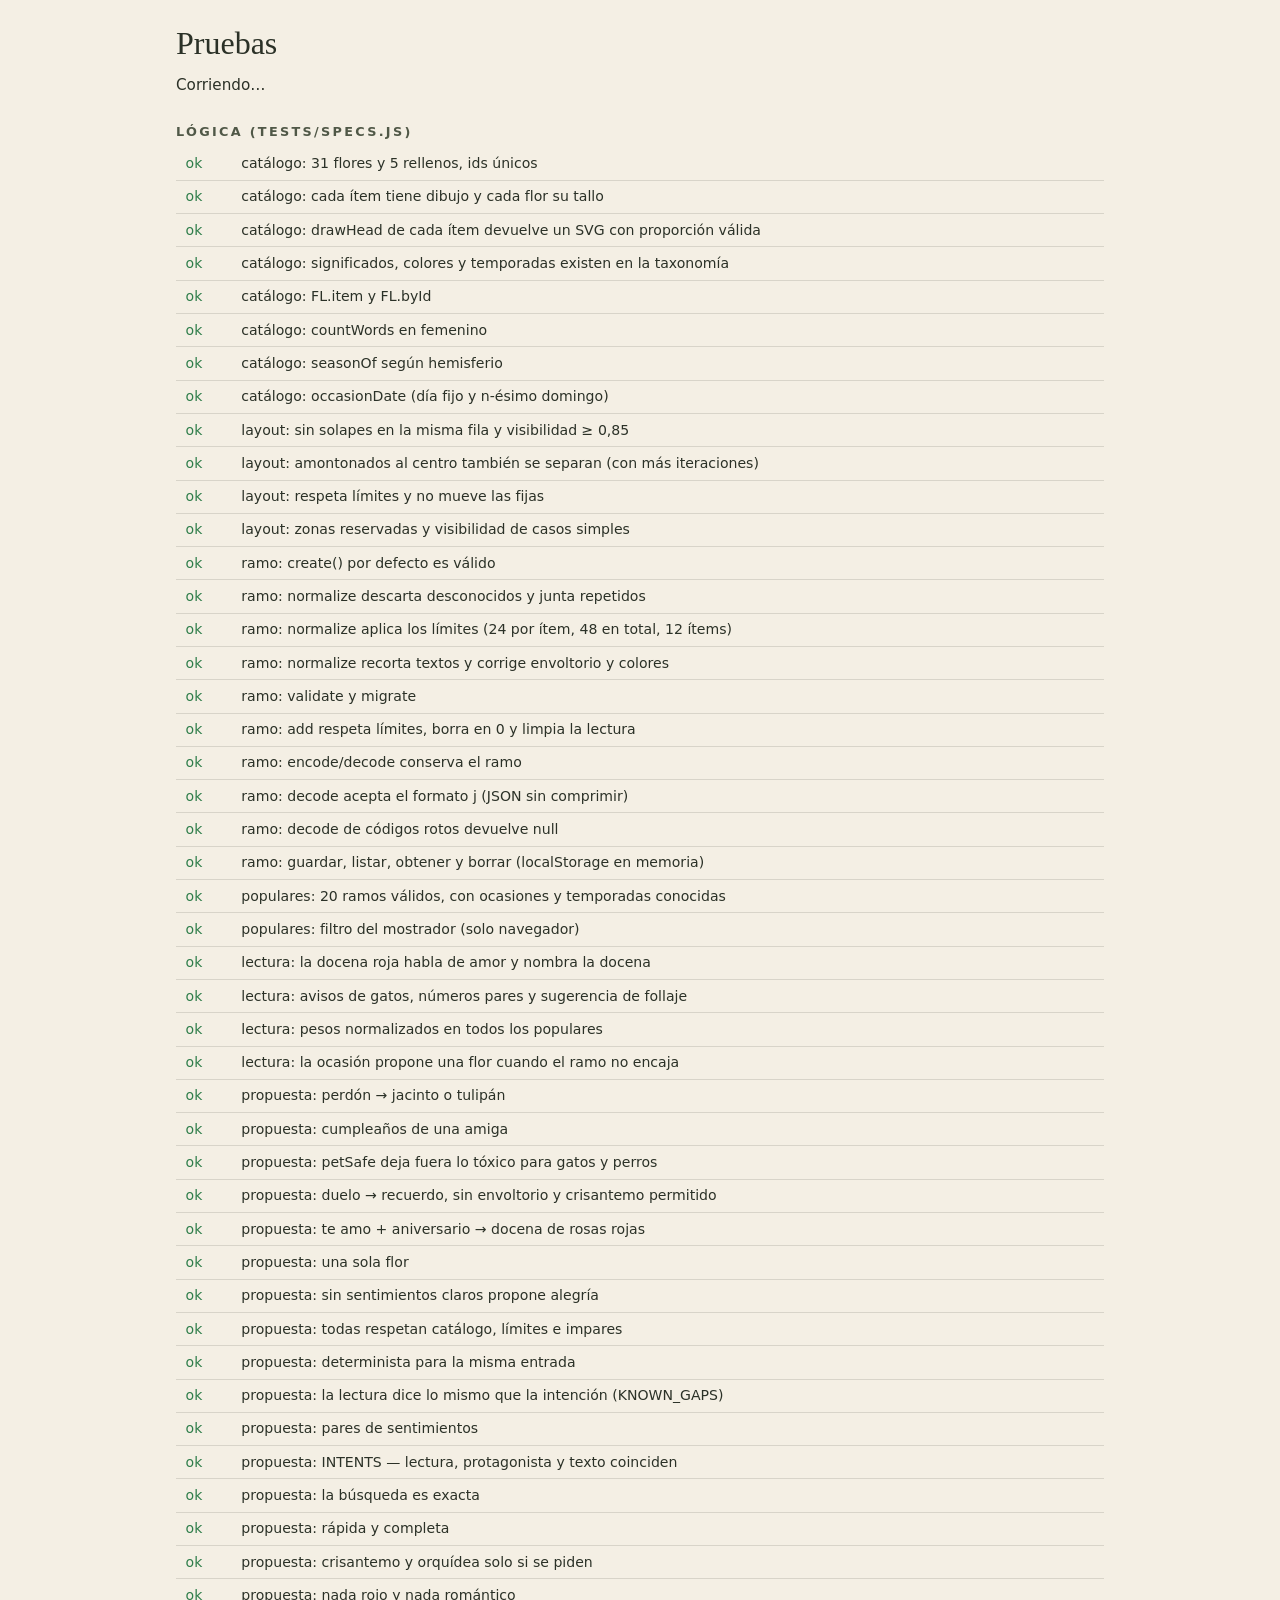
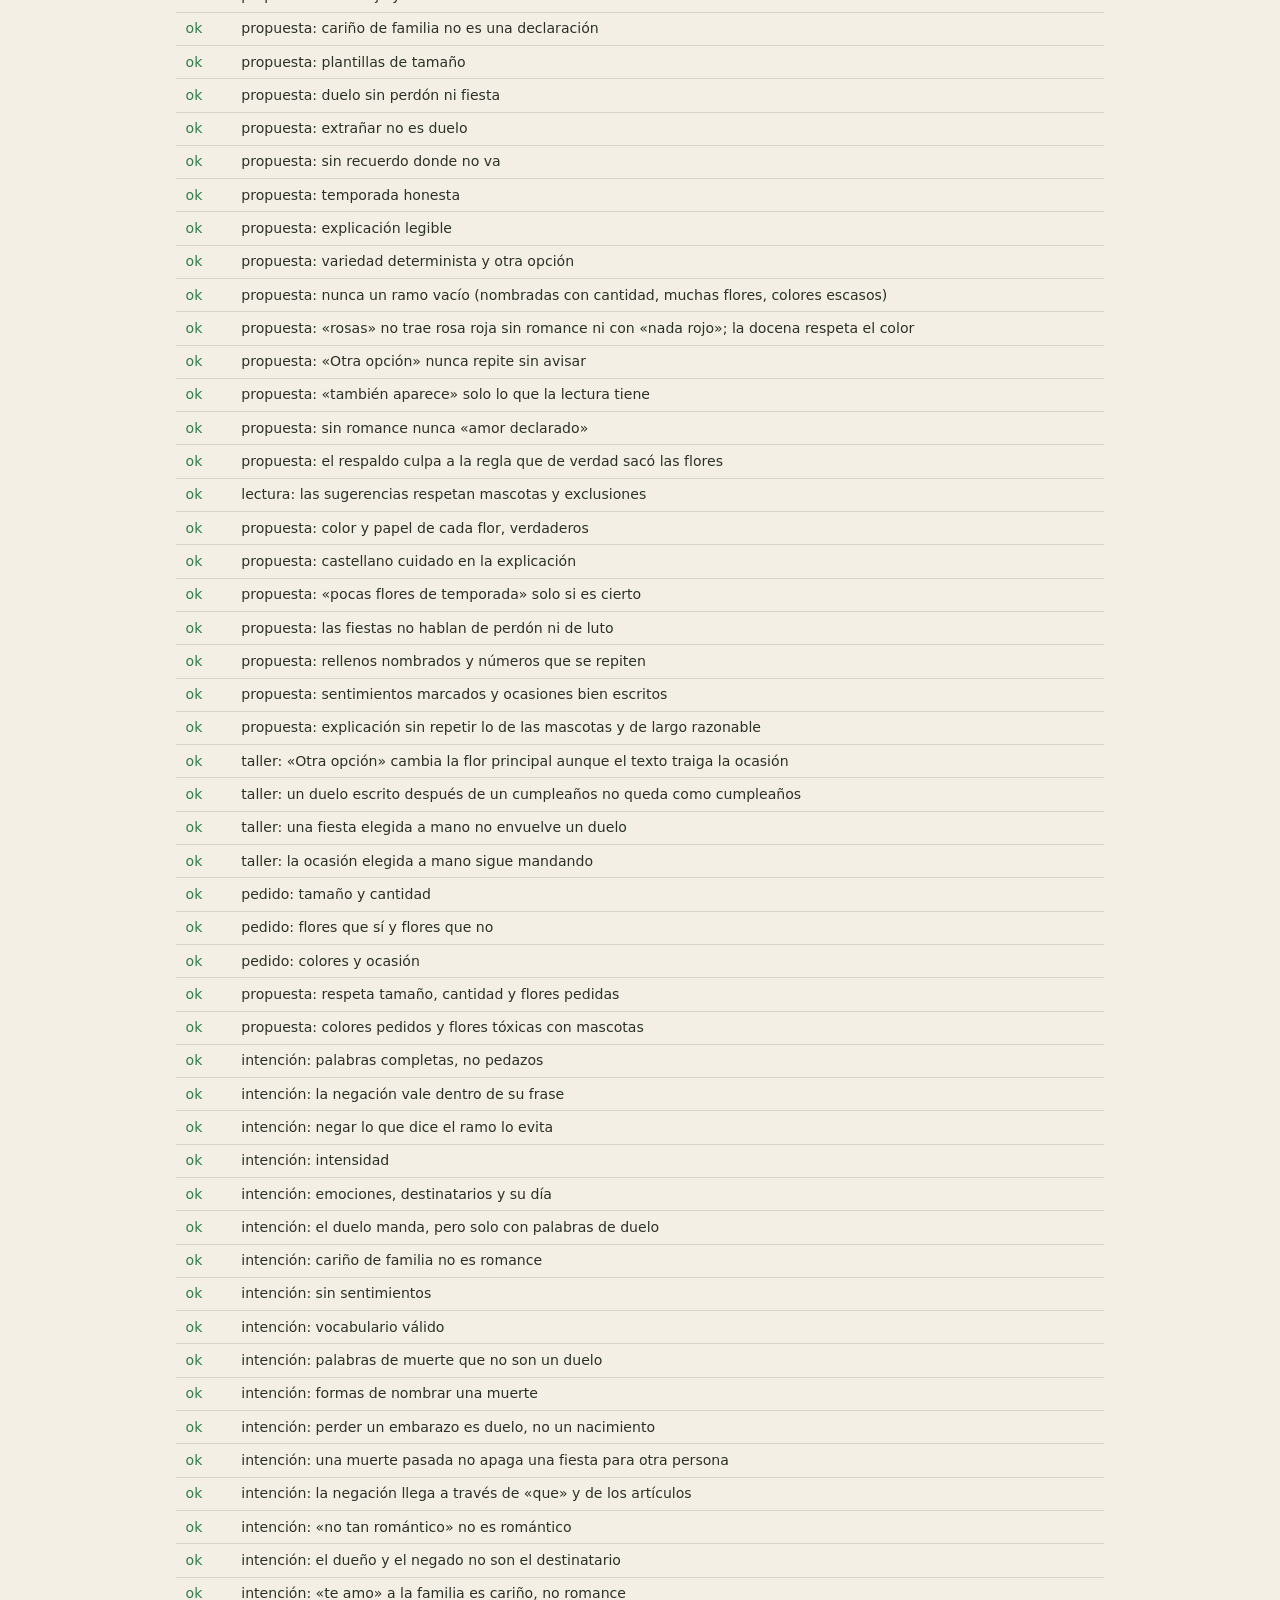
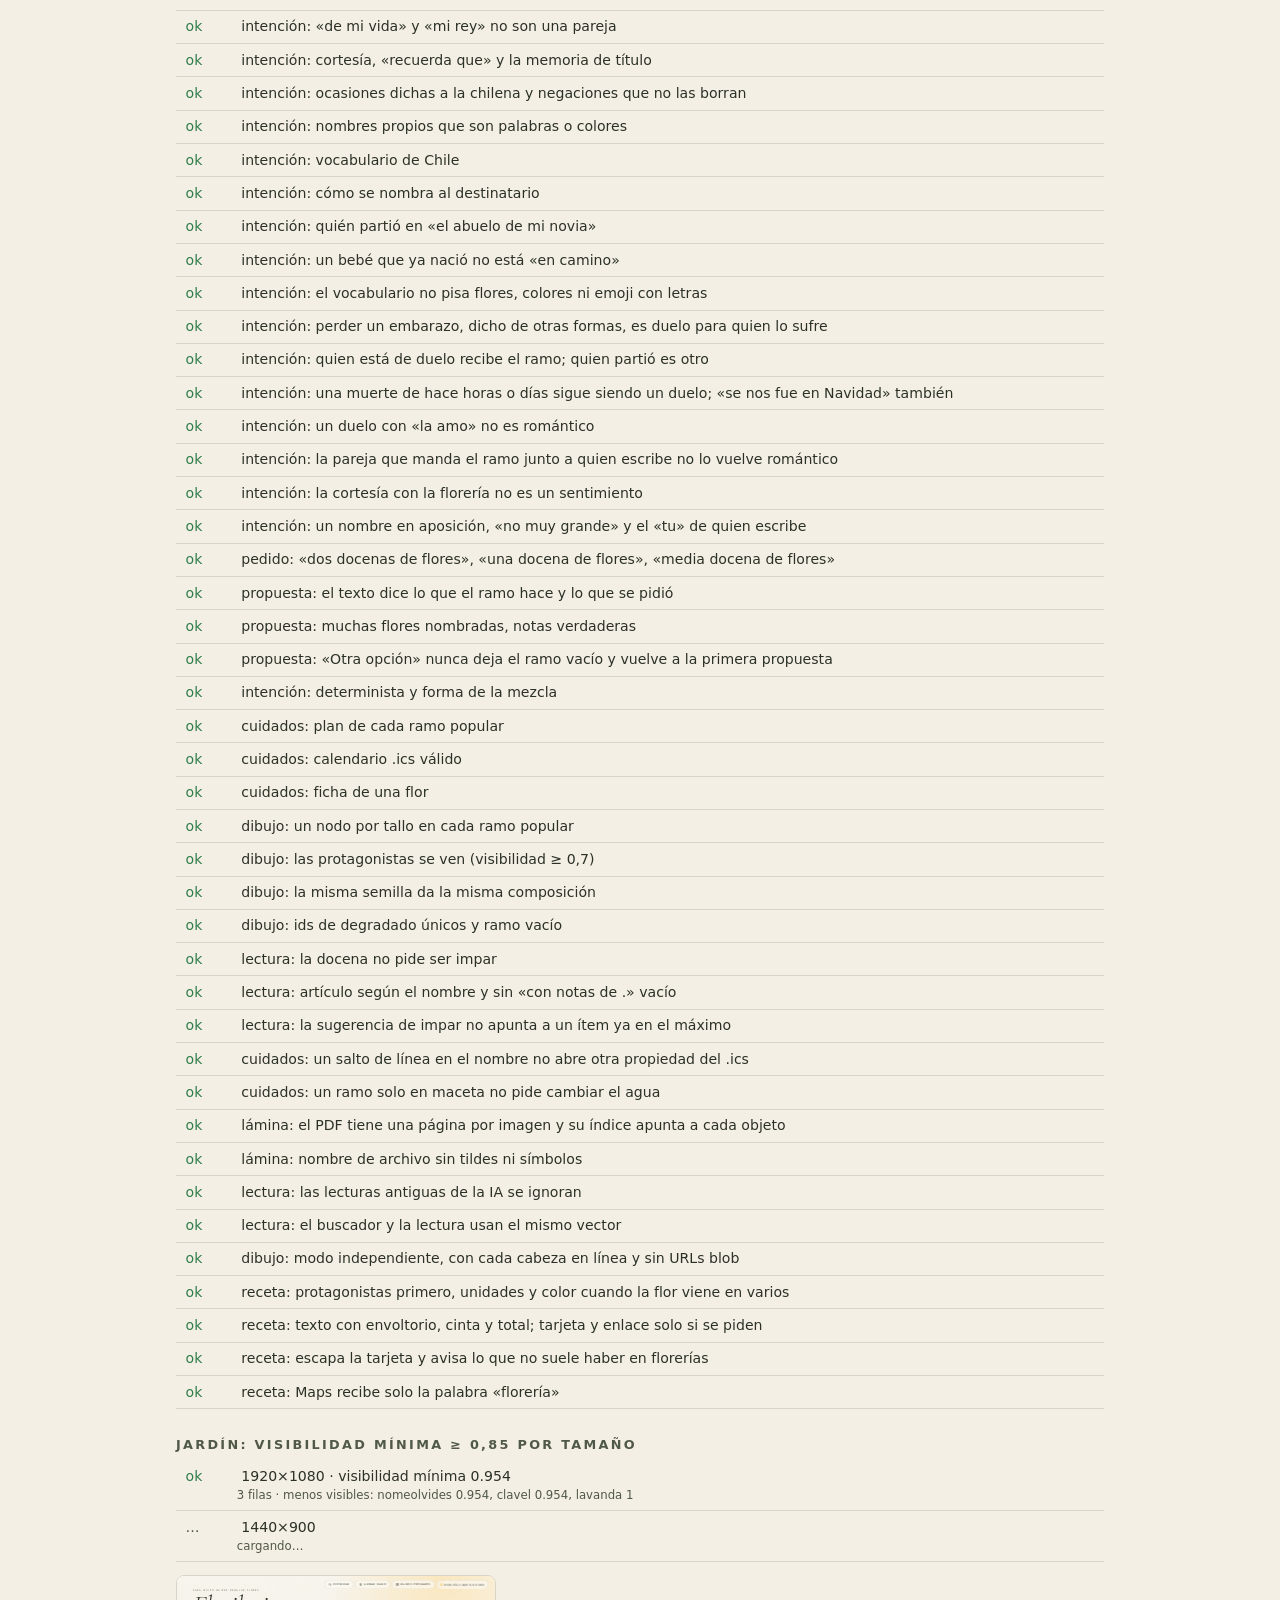
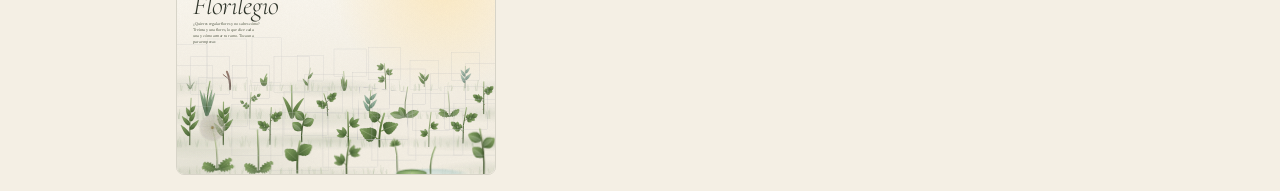
==== commit 70b52370: "Replace the AI with a local intent reader and an exhaustive bouquet search The Claude server and its" ====
--- a/tests/index.html
+++ b/tests/index.html
@@ -44,6 +44,8 @@
 <script src="../js/bouquet-model.js"></script>
 <script src="../js/bouquet-art.js"></script>
 <script src="../js/meaning.js"></script>
+<script src="../js/intent.js"></script>
+<script src="../js/compose.js"></script>
 <script src="../js/care.js"></script>
 <script src="../js/recipe.js"></script>
 <script src="../js/plate.js"></script>
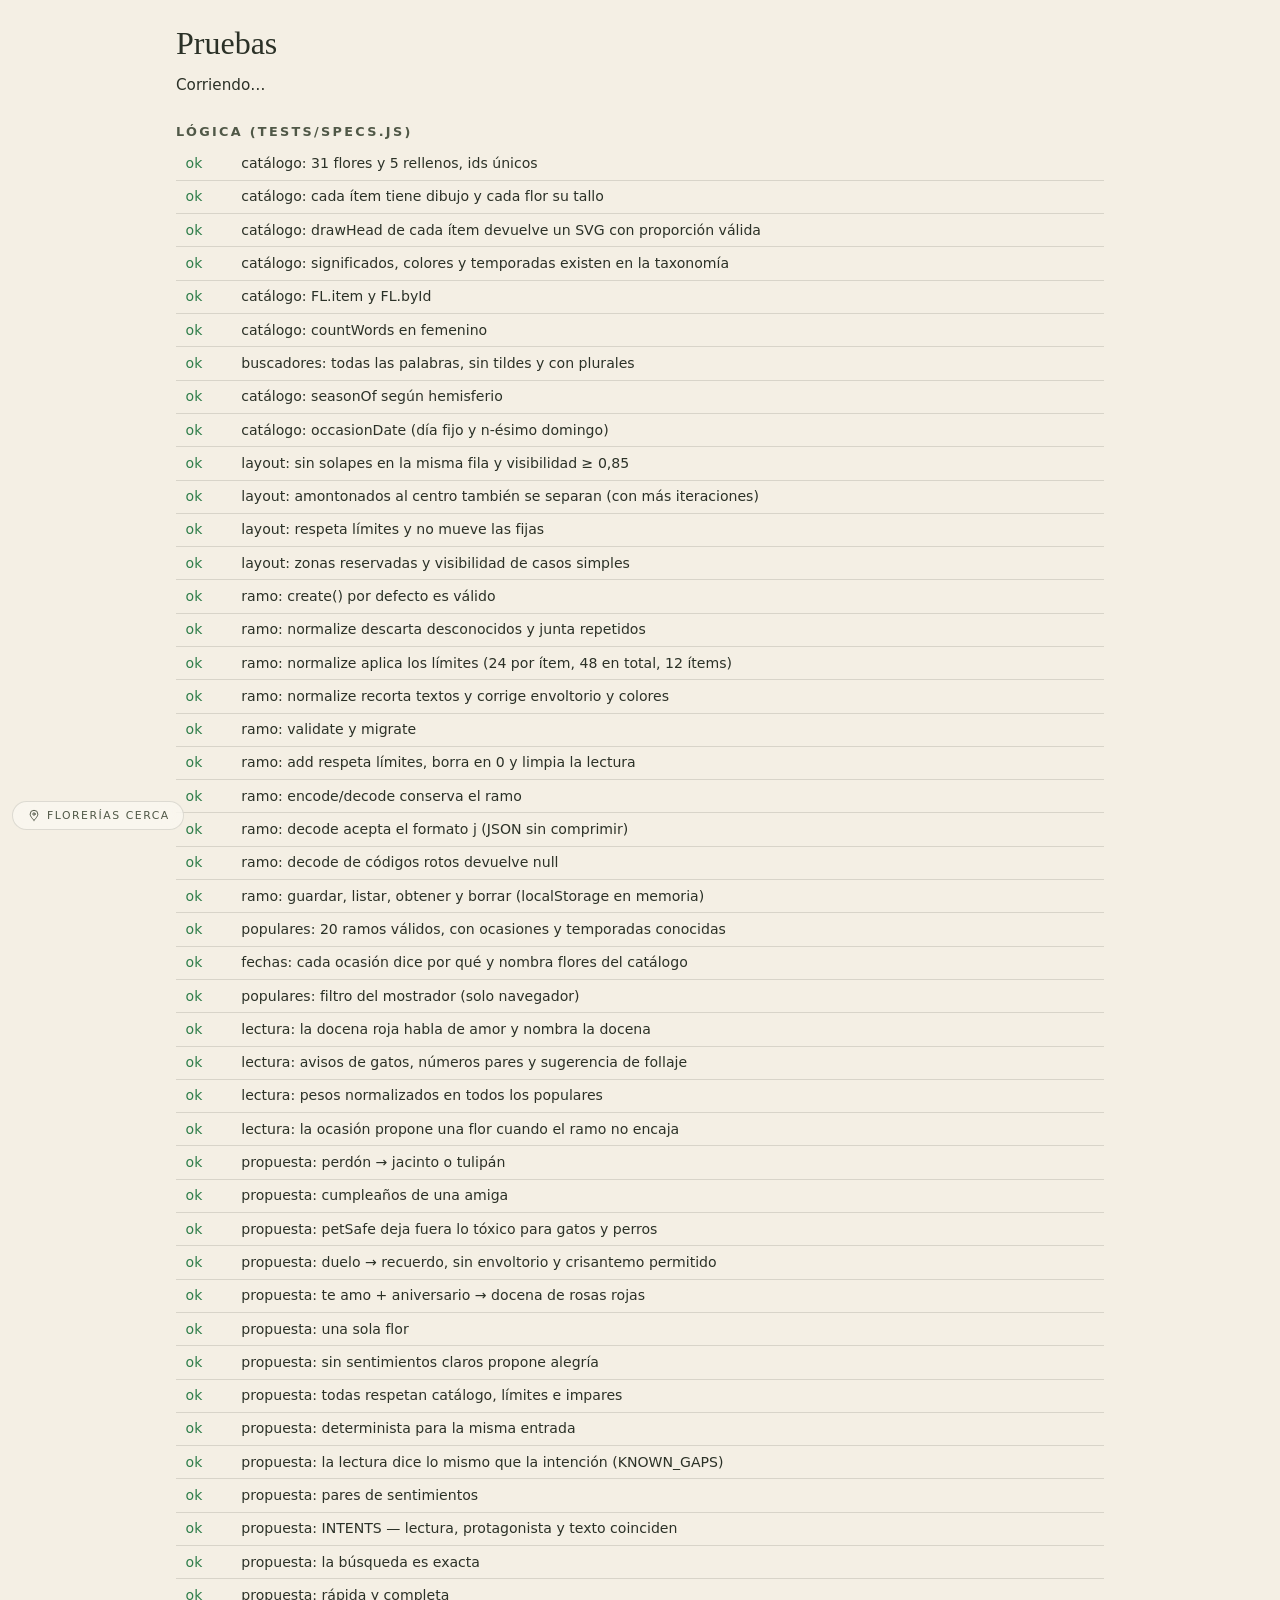
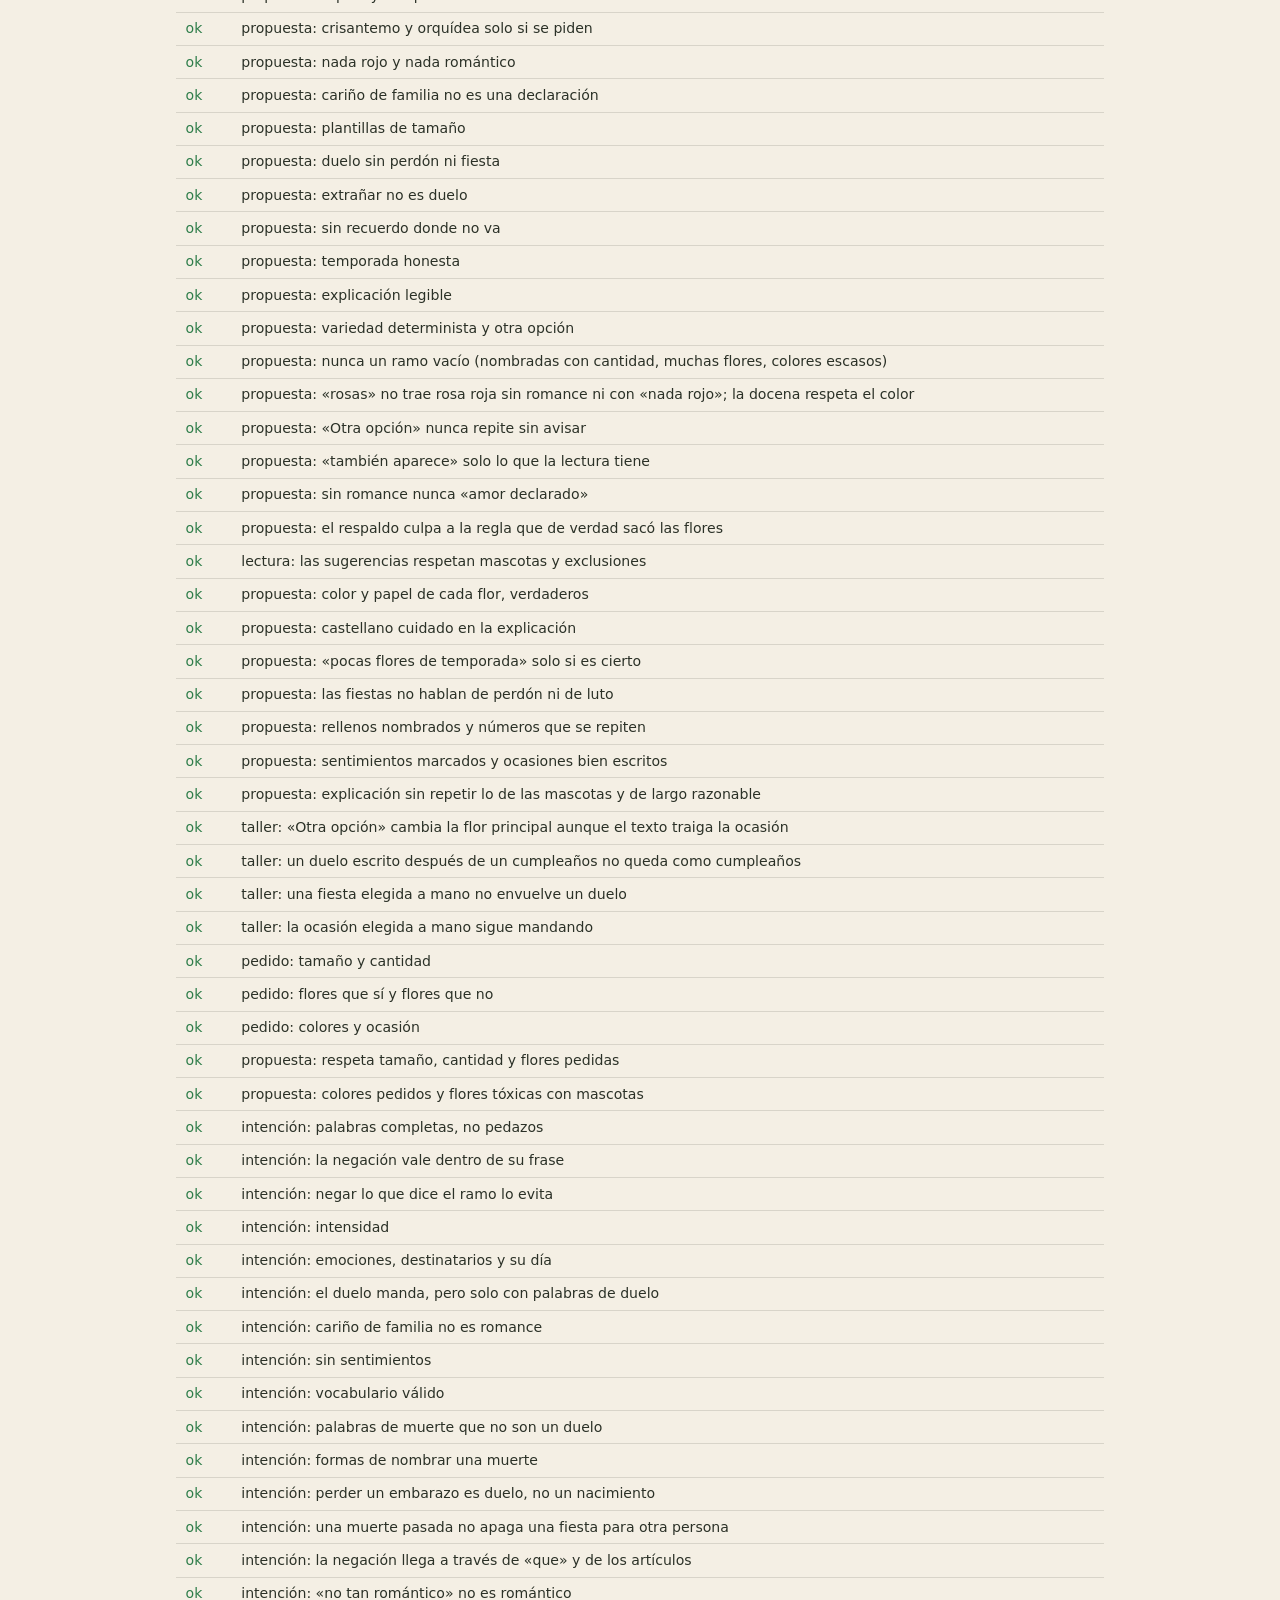
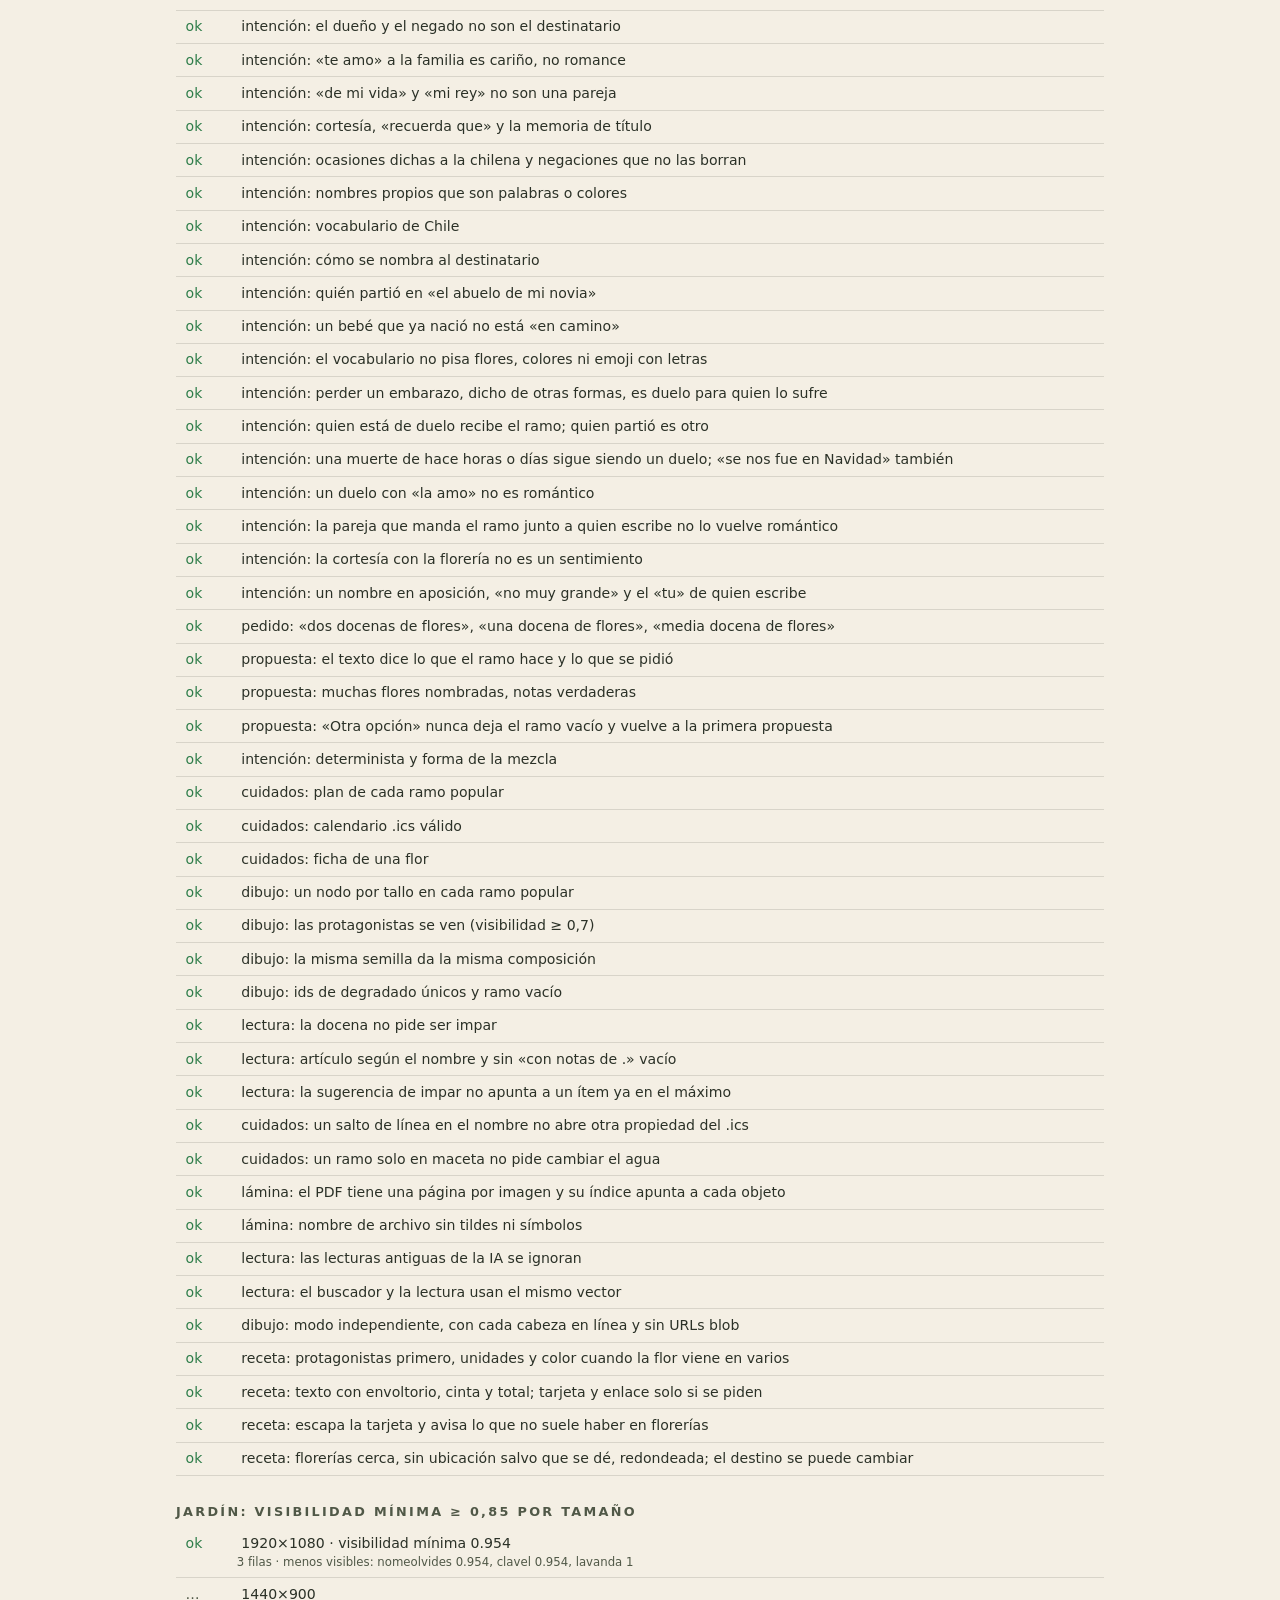
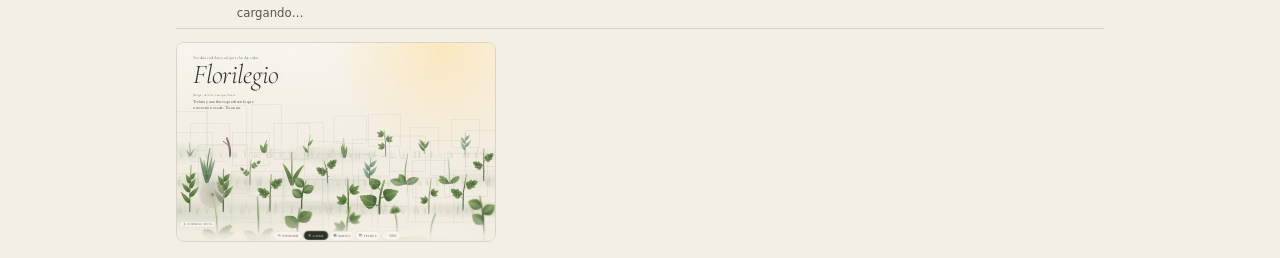
==== commit 09340eb7: "Add a gift calendar, nearby florists and polish every view - Fechas: the next date is highlighted, t" ====
--- a/tests/index.html
+++ b/tests/index.html
@@ -51,6 +51,7 @@
 <script src="../js/plate.js"></script>
 <!-- Solo para la prueba del filtro del mostrador (en Node se omite); no toca el DOM al cargar. -->
 <script src="../js/showcase.js"></script>
+<script src="../js/fechas.js"></script>
 <script src="specs.js"></script>
 <script>
 (function () {
--- a/css/styles.css
+++ b/css/styles.css
@@ -19,10 +19,11 @@
   --scrim: rgba(244, 239, 228, 0.62);
   --pill: rgba(251, 248, 241, 0.72);
   --dusk: rgba(30, 36, 62, 0.86);
-  --days-a: #fff7df;
-  --days-b: #f1d9a0;
-  --days-ink: #4a3a1c;
-  --days-ink-2: #86704a;
+  --days-a: #f4f0e8;
+  --gift-a: #fff7df;
+  --days-b: #cdc5b7;
+  --days-ink: #37312a;
+  --days-ink-2: #6a6152;
   --hue: #a3182b;
   --lit-o: 0.4;
   --f-display: "Cormorant", "Cormorant Garamond", "Iowan Old Style", "Palatino Linotype", Georgia, serif;
@@ -52,10 +53,11 @@
     --scrim: rgba(12, 17, 12, 0.62);
     --pill: rgba(23, 32, 23, 0.72);
     --dusk: rgba(10, 12, 28, 0.88);
-    --days-a: #3a2d14;
-    --days-b: #140f07;
-    --days-ink: #f6e8c4;
-    --days-ink-2: #cdb582;
+    --days-a: #2e2a25;
+    --gift-a: #3a2d14;
+    --days-b: #0e0d0c;
+    --days-ink: #efe9dd;
+    --days-ink-2: #b8ae9c;
     --lit-o: 0;
     color-scheme: dark;
   }
@@ -79,10 +81,11 @@
   --scrim: rgba(12, 17, 12, 0.62);
   --pill: rgba(23, 32, 23, 0.72);
   --dusk: rgba(10, 12, 28, 0.88);
-  --days-a: #3a2d14;
-  --days-b: #140f07;
-  --days-ink: #f6e8c4;
-  --days-ink-2: #cdb582;
+  --days-a: #2e2a25;
+  --gift-a: #3a2d14;
+  --days-b: #0e0d0c;
+  --days-ink: #efe9dd;
+  --days-ink-2: #b8ae9c;
   --lit-o: 0;
   color-scheme: dark;
 }
@@ -138,17 +141,25 @@
   left: clamp(16px, 5vw, 72px);
   max-width: min(32rem, calc(100% - 32px));
 }
+/* Una dedicatoria sobre el título, en la letra del título: una frase para alguien, no un rótulo. */
 .brand-eyebrow {
-  margin: 0 0 0.7rem; font-family: var(--f-ui); font-size: 0.72rem; letter-spacing: 0.28em;
-  text-transform: uppercase; color: var(--ink-3);
-}
+  margin: 0 0 0.5rem; font-family: var(--f-display); font-style: italic; font-size: clamp(1.02rem, 1.3vw, 1.2rem);
+  letter-spacing: 0.01em; color: var(--ink-2); text-shadow: 0 0 14px var(--paper);
+}
+/* Qué es un florilegio, como entrada de diccionario: una sola línea pequeña bajo el título. El margen deja pasar
+   la «g» del título, que baja bastante más que su caja (line-height 0,84). */
+.brand-def {
+  margin: calc(clamp(3.6rem, 8.6vw, 7.6rem) * 0.27) 0 0; white-space: nowrap; font-family: var(--f-ui); font-size: 0.72rem; line-height: 1.4;
+  letter-spacing: 0.04em; color: var(--ink-3); text-shadow: 0 0 12px var(--paper);
+}
+.brand-def i { font-family: var(--f-display); font-size: 1.12em; letter-spacing: 0; color: var(--ink-2); }
 .brand-title {
   margin: 0; font-family: var(--f-display); font-weight: 300; font-style: italic;
   font-size: clamp(3.6rem, 8.6vw, 7.6rem); line-height: 0.84; letter-spacing: -0.015em; color: var(--ink);
   text-shadow: 0 0 30px var(--paper);
 }
 .brand-sub {
-  margin: 1.1rem 0 0; max-width: 31ch; font-size: clamp(1rem, 1.25vw, 1.12rem); line-height: 1.5;
+  margin: 0.7rem 0 0; max-width: 30ch; font-size: clamp(1rem, 1.25vw, 1.12rem); line-height: 1.5;
   color: var(--ink-2); text-wrap: pretty; text-shadow: 0 0 18px var(--paper), 0 0 6px var(--paper);
 }
 .topnav {
@@ -163,16 +174,18 @@
   transition: border-color 0.3s, background-color 0.3s;
 }
 .navbtn:hover { border-color: var(--sage); }
+.navbtn--primary { background: var(--ink); color: var(--paper); border-color: var(--ink); }
+.navbtn--primary:hover { background: color-mix(in srgb, var(--ink) 86%, var(--sage)); border-color: var(--ink); }
 .navbtn svg { width: 15px; height: 15px; fill: none; stroke: currentColor; stroke-width: 1.4; stroke-linecap: round; }
 .days-dot {
   position: relative; width: 8px; height: 8px; border-radius: 50%;
-  background: radial-gradient(circle, #ffeab0, #e7ad2f);
-  box-shadow: 0 0 10px 2px rgba(240, 190, 70, 0.55);
+  background: radial-gradient(circle, #fffdf6 30%, #e6dcc6);
+  box-shadow: 0 0 10px 2px rgba(240, 210, 150, 0.55);
 }
 /* El halo late con transform y opacity (las anima la GPU); animar box-shadow repintaba toda la página en cada cuadro. */
 .days-dot::after {
   content: ""; position: absolute; inset: -6px; border-radius: 50%; pointer-events: none;
-  background: radial-gradient(circle, rgba(240, 190, 70, 0.5), rgba(240, 190, 70, 0) 70%);
+  background: radial-gradient(circle, rgba(240, 210, 150, 0.5), rgba(240, 210, 150, 0) 70%);
   opacity: 0; animation: dotglow 3.6s ease-in-out infinite;
 }
 @keyframes dotglow { 50% { opacity: 0.8; transform: scale(1.45); } }
@@ -574,6 +587,9 @@
   line-height: 1; letter-spacing: -0.01em; text-wrap: balance;
 }
 .sci { margin: 0; font-size: 0.98rem; color: var(--ink-2); }
+/* Lo que dice la flor, a la vista desde el principio: es lo primero que busca quien regala. */
+.card-says { margin: 0.55rem 0 0; font-family: var(--f-display); font-style: italic; font-size: 1.2rem; color: color-mix(in srgb, var(--hue) 45%, var(--ink)); }
+.card-add { margin-top: 0.85rem; }
 .card-tabs { display: flex; flex-wrap: wrap; gap: 0.2rem 1rem; margin-top: 1rem; }
 .card-tabs button {
   background: none; border: 0; padding: 0.2rem 0; cursor: pointer; color: var(--ink-2);
@@ -593,6 +609,7 @@
 }
 .gift, .curio { margin-top: 0.4rem; padding: 0.9rem 1rem; border-radius: 14px; }
 .gift { background: color-mix(in srgb, var(--hue) 9%, transparent); }
+.c-poe .gift { margin-top: 1.1rem; }
 .curio { margin-top: 0.6rem; background: color-mix(in srgb, var(--sage) 12%, transparent); }
 .gift p:not(.mini), .curio p:not(.mini) { margin: 0.35rem 0 0; }
 .c-sci dl { margin: 0; display: grid; gap: 0.75rem; }
@@ -664,6 +681,14 @@
 .colophon { position: relative; z-index: 2; padding: 28px clamp(16px, 5vw, 72px) calc(env(safe-area-inset-bottom, 0px) + 44px); }
 .colophon p { margin: 0; max-width: 62ch; font-style: italic; font-size: 0.92rem; color: var(--ink-3); }
 .colophon p:first-child { margin-bottom: 0.7rem; color: var(--ink-2); }
+.colophon a { color: inherit; }
+.colophon-doors { margin-top: 0.85rem; color: var(--ink-2); }
+.textlink {
+  background: none; border: 0; padding: 0.15rem 0.05rem; cursor: pointer;
+  font: inherit; font-style: italic; color: var(--ink);
+  border-bottom: 1px solid color-mix(in srgb, var(--ink) 35%, transparent);
+}
+.textlink:hover { border-bottom-color: var(--sage); }
 
 /* ---------- Esos días que no hubo ---------- */
 .days {
@@ -690,7 +715,7 @@
 }
 .days-flower::before {
   content: ""; position: absolute; inset: -40%; border-radius: 50%; pointer-events: none;
-  background: radial-gradient(circle, rgba(255, 212, 105, 0.55), rgba(255, 212, 105, 0) 62%);
+  background: radial-gradient(circle, rgba(255, 228, 176, 0.5), rgba(255, 228, 176, 0) 62%);
   opacity: 0.35; transform: scale(0.55); transition: opacity 4s ease, transform 6s ease;
 }
 .days.bloomed .days-flower::before { opacity: 0.95; transform: scale(1); }
@@ -710,32 +735,54 @@
   margin: 0; font-family: var(--f-display); font-style: italic; font-weight: 400; font-size: clamp(1.3rem, 2.1vw, 1.6rem); line-height: 1.36;
   text-wrap: balance; opacity: 0; translate: 0 10px; transition: opacity 2.2s ease, translate 2.6s ease;
 }
-.days-text p.aside {
-  max-width: 31rem; margin-inline: auto; padding-block: 0.4rem;
-  font-family: var(--f-body); font-style: normal; font-size: 0.98rem; line-height: 1.62; color: var(--days-ink-2); text-wrap: pretty;
+/* El relato: letra de carta, alineada a la izquierda para leerse sin esfuerzo. */
+.days-text p.prose {
+  max-width: 32rem; margin-inline: auto; text-align: left; hyphens: auto;
+  font-family: var(--f-body); font-style: normal; font-size: 1.06rem; line-height: 1.72; text-wrap: pretty;
+}
+.days-text p.prose + p:not(.prose) { margin-top: 1.4rem; }
+/* Cada capítulo abre con su número romano y un título pequeño, separado del anterior por aire y una línea corta. */
+.days-text p.chapter {
+  display: grid; justify-items: center; gap: 0.35rem; margin-top: 3rem;
+  font-family: var(--f-ui); font-style: normal; font-size: 0.7rem; letter-spacing: 0.3em; text-transform: uppercase; color: var(--days-ink-2);
+}
+.days-text p.chapter:first-child { margin-top: 0; }
+.days-text p.chapter::before {
+  content: ""; width: 2.4rem; height: 1px; margin-bottom: 0.9rem; background: color-mix(in srgb, var(--days-ink-2) 45%, transparent);
+}
+.days-text p.chapter:first-child::before { display: none; }
+.days-text p.chapter span {
+  font-family: var(--f-display); font-style: italic; font-size: 1.7rem; letter-spacing: 0.04em; text-transform: none; color: var(--days-ink);
+}
+/* El primer párrafo de cada capítulo empieza con una letra capital, como un libro. */
+.days-text p.chapter + p.prose::first-letter {
+  float: left; margin: 0.08em 0.12em 0 0; font-family: var(--f-display); font-style: italic; font-size: 3.4em; line-height: 0.82; color: var(--days-ink);
+}
+/* Una frase sola, entre dos líneas finas: lo que el capítulo quiere que quede. */
+.days-text p.quote {
+  max-width: 26rem; margin: 0.8rem auto; padding-block: 1.1rem;
+  font-size: clamp(1.45rem, 2.4vw, 1.85rem); line-height: 1.3; color: var(--days-ink);
+  border-block: 1px solid color-mix(in srgb, var(--days-ink-2) 28%, transparent);
 }
 .days-text p.show { opacity: 1; translate: 0 0; }
-/* La dedicatoria: Rilke y por qué la flor nunca fue lo importante. */
+/* La disculpa, y debajo la dedicatoria y la nota de que todo está escrito a mano. */
 .days-final {
   max-width: 30rem; margin: 3.6rem 0 0; padding-top: 2.4rem;
   border-top: 1px solid color-mix(in srgb, var(--days-ink-2) 30%, transparent);
   opacity: 0; transition: opacity 3.2s ease;
 }
 .days-final.show { opacity: 1; }
-.days-final blockquote {
-  margin: 0; font-family: var(--f-display); font-style: italic; font-size: clamp(1.12rem, 1.7vw, 1.3rem); line-height: 1.42;
-  text-wrap: pretty;
-}
-.days-final blockquote::before { content: "«"; }
-.days-final blockquote::after { content: "»"; }
-.days-final figcaption {
-  margin-top: 0.9rem; font-family: var(--f-ui); font-size: 0.7rem; letter-spacing: 0.18em; text-transform: uppercase; color: var(--days-ink-2);
-  text-wrap: balance;
-}
-.days-final cite { font-style: normal; }
-.days-final p {
-  margin: 2rem 0 0; font-style: italic; font-size: 0.95rem; line-height: 1.6; letter-spacing: 0.02em; color: var(--days-ink-2);
-  text-wrap: balance;
+.days-coda {
+  margin: 0; font-family: var(--f-display); font-style: italic; font-weight: 400;
+  font-size: clamp(1.25rem, 2vw, 1.5rem); line-height: 1.45; text-wrap: balance;
+}
+.days-hand {
+  margin: 2.2rem 0 0; font-family: var(--f-body); font-style: normal;
+  font-size: 0.92rem; line-height: 1.62; color: var(--days-ink-2); text-wrap: pretty;
+}
+.days-sign {
+  margin: 1.15rem 0 0; font-family: var(--f-display); font-style: italic;
+  font-size: 1.05rem; letter-spacing: 0.04em; color: var(--days-ink-2);
 }
 .days-back {
   position: fixed; left: 50%; translate: -50% 0; bottom: calc(env(safe-area-inset-bottom, 0px) + 20px); cursor: pointer;
@@ -751,6 +798,7 @@
 @media (max-height: 520px) and (orientation: landscape) {
   .brand { top: calc(env(safe-area-inset-top, 0px) + 14px); max-width: min(26rem, 48%); }
   .brand-eyebrow { margin-bottom: 0.35rem; }
+  .brand-def { display: none; }
   .brand-title { font-size: clamp(2.6rem, 6vw, 3.6rem); }
   .brand-sub { margin-top: 0.6rem; font-size: 0.95rem; }
   .card { margin-block: 64px 12px; max-height: calc(100vh - 76px); max-height: calc(100dvh - 76px); }
@@ -772,7 +820,7 @@
   .card section { scroll-margin-top: 76px; }
 }
 /* Hasta este ancho la navegación de arriba choca con el título: se lleva abajo, como en celulares. */
-@media (max-width: 1200px) {
+@media (max-width: 1500px) {
   .topnav {
     top: auto; right: auto; left: 50%; translate: -50% 0; bottom: calc(env(safe-area-inset-bottom, 0px) + 14px);
     width: max-content; max-width: calc(100% - 16px); gap: 0.4rem;
@@ -786,9 +834,10 @@
   }
   .filter-pill { z-index: 71; bottom: calc(env(safe-area-inset-bottom, 0px) + 72px); }
   .colophon { padding-bottom: calc(env(safe-area-inset-bottom, 0px) + 96px); }
+  html { scroll-padding-bottom: calc(env(safe-area-inset-bottom, 0px) + 100px); }
 }
 /* Celular en horizontal: con tan poca altura, la bruma al pie se come un tercio de la pantalla. */
-@media (max-width: 1200px) and (max-height: 520px) {
+@media (max-width: 1500px) and (max-height: 520px) {
   .topnav::before { height: calc(env(safe-area-inset-bottom, 0px) + 72px); }
 }
 @media (max-width: 700px) {
@@ -803,8 +852,9 @@
 
 /* ---------- Pantallas táctiles: controles de al menos ~40 px y respuesta al tocar ---------- */
 @media (pointer: coarse) {
-  .chip { min-height: 40px; }
-  .navbtn { min-height: 42px; }
+  .chip { min-height: 44px; }
+  .navbtn { min-height: 44px; }
+  .textlink { padding-block: 0.45rem; }
   .iconbtn { width: 44px; height: 44px; }
   .card-tabs { gap: 0 1.1rem; }
   .card-tabs button { padding-block: 0.7rem; }
@@ -823,3 +873,75 @@
     transition-duration: 0.01ms !important; transition-delay: 0s !important; scroll-behavior: auto !important;
   }
 }
+
+/* ---------- Florerías cerca: una sola acción, en todas las vistas ---------- */
+.nearby {
+  position: fixed; z-index: 100; display: inline-flex; align-items: center; gap: 0.4rem;
+  top: calc(env(safe-area-inset-top, 0px) + 66px); right: clamp(16px, 3vw, 40px);
+  max-width: calc(100% - 24px); padding: 0.42rem 0.85rem; white-space: nowrap;
+  font-family: var(--f-ui); font-size: 0.68rem; letter-spacing: 0.14em; line-height: 1.2;
+  text-transform: uppercase; text-decoration: none; color: var(--ink-2);
+  background: var(--pill); border: 1px solid var(--line); border-radius: 999px;
+  -webkit-backdrop-filter: blur(12px); backdrop-filter: blur(12px);
+}
+.nearby svg {
+  width: 14px; height: 14px; flex: none; fill: none; stroke: currentColor;
+  stroke-width: 1.4; stroke-linecap: round; stroke-linejoin: round;
+}
+.nearby:hover { border-color: var(--sage); color: var(--ink); }
+/* El explorador ocupa la derecha, y las hojas llenan la cabecera: el acceso baja a una esquina libre. */
+body.explore-open .nearby,
+body:is(.focus-open, .sheet-open) .nearby {
+  top: auto; right: auto; left: clamp(16px, 3vw, 36px);
+  bottom: calc(env(safe-area-inset-bottom, 0px) + 18px);
+}
+/* «Esos días» no es un lugar para comprar: ahí el acceso no aparece. */
+body.days-open .nearby { display: none; }
+@media (max-width: 1500px) {
+  /* La navegación está abajo: el acceso queda encima, a la izquierda, en la bruma. */
+  .nearby {
+    top: auto; right: auto; left: 12px;
+    bottom: calc(env(safe-area-inset-bottom, 0px) + 70px);
+  }
+  /* Panel a la derecha: el acceso se queda a la izquierda, encima de la navegación. */
+  body.explore-open:not(:is(.focus-open, .days-open, .sheet-open)) .nearby {
+    top: auto; right: auto; left: 12px;
+    bottom: calc(env(safe-area-inset-bottom, 0px) + 70px);
+  }
+  body:is(.focus-open, .sheet-open) .nearby {
+    top: auto; right: auto; left: 12px;
+    bottom: calc(env(safe-area-inset-bottom, 0px) + 14px);
+  }
+  /* En la ficha, los controles de la flor están arriba a la derecha. */
+  body.focus-open .nearby {
+    top: calc(env(safe-area-inset-top, 0px) + 14px); left: 12px; right: auto; bottom: auto;
+  }
+  body:is(.focus-open, .days-open) .nearby { bottom: auto; }
+}
+/* En las hojas, el acceso aparece solo donde hay algo que pedir (receta, ramo recibido), como un icono arriba. */
+body.sheet-open:not(.sheet-shop) .nearby { display: none; }
+body.sheet-open .nearby {
+  top: calc(env(safe-area-inset-top, 0px) + 14px); right: clamp(16px, 3vw, 40px);
+  left: auto; bottom: auto; width: 42px; height: 42px; padding: 0; justify-content: center;
+}
+body.sheet-open .nearby [data-nearby-label] {
+  position: absolute; width: 1px; height: 1px; overflow: hidden; clip: rect(0 0 0 0); white-space: nowrap;
+}
+/* La ficha pone sus controles arriba a la derecha: el acceso pasa a la izquierda, con su nombre. */
+body.focus-open .nearby {
+  top: calc(env(safe-area-inset-top, 0px) + 14px); left: 12px; right: auto; bottom: auto;
+  width: auto; height: auto; padding: 0.42rem 0.85rem; justify-content: flex-start;
+}
+body.focus-open .nearby [data-nearby-label] {
+  position: static; width: auto; height: auto; overflow: visible; clip: auto;
+}
+/* En el celular el explorador sube desde abajo y tapa la esquina izquierda. */
+@media (max-width: 700px) {
+  body.explore-open:not(:is(.focus-open, .days-open, .sheet-open)) .nearby {
+    top: calc(env(safe-area-inset-top, 0px) + 12px); right: 12px; left: auto; bottom: auto;
+  }
+}
+@media (pointer: coarse) {
+  .nearby { min-height: 42px; }
+  .nearby:active { scale: 0.96; }
+}
